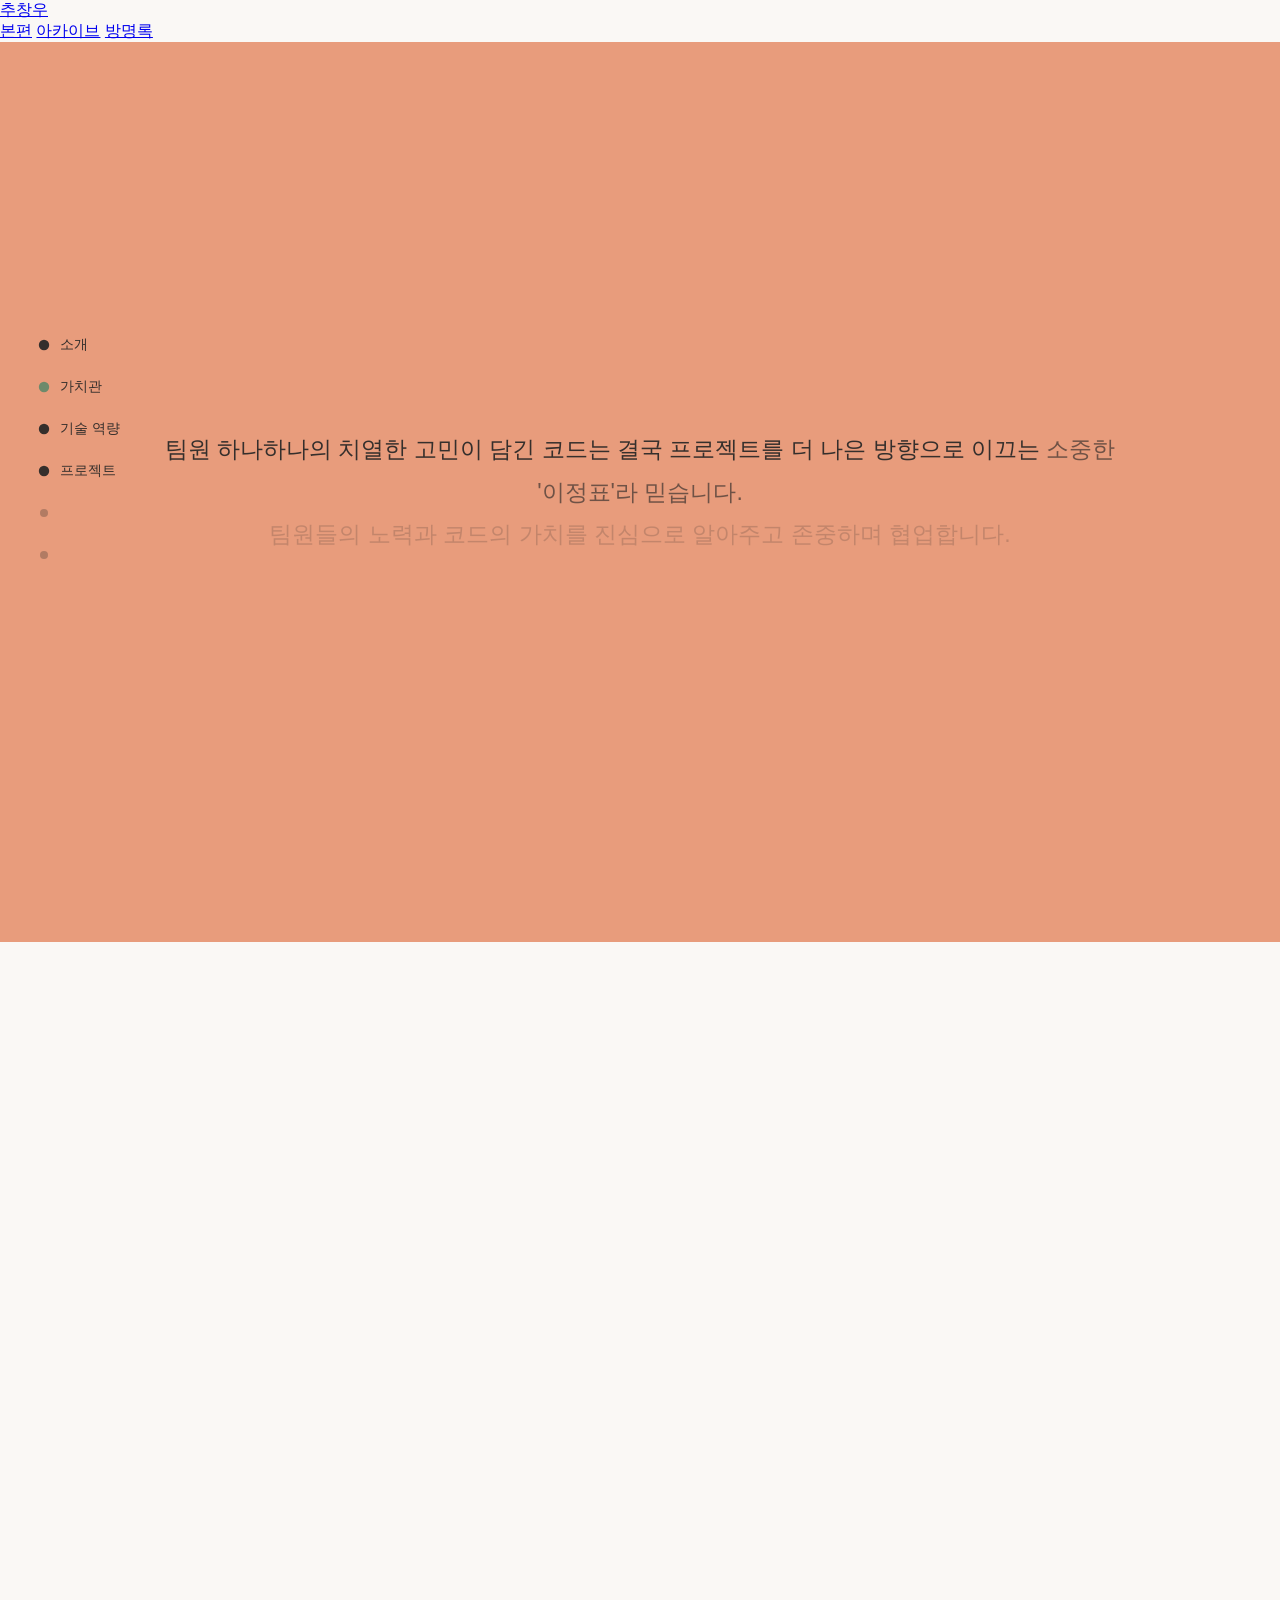
==== index.html @ 4f1b5ddc "feat: add projects archive page linked from film gallery 본편의 횡스크롤 갤러리는 영화적 흐름을 유지한 채, 각 프로젝트의 상세 내용은" ====
<!DOCTYPE html>
<html lang="ko">
<head>
    <meta charset="UTF-8">
    <meta name="viewport" content="width=device-width, initial-scale=1.0">
    <title>싸피 16기 추창우 | 자기소개서</title>
    
    <!-- Fonts -->
    <link rel="preconnect" href="https://fonts.googleapis.com">
    <link rel="preconnect" href="https://fonts.gstatic.com" crossorigin>
    <link href="https://fonts.googleapis.com/css2?family=Gowun+Batang:wght@400;700&display=swap" rel="stylesheet">
    <link href="https://hangeul.pstatic.net/hangeul_static/css/nanum-square-round.css" rel="stylesheet">

    <!-- Tailwind CSS (CDN) + 브랜드 디자인 토큰 -->
    <script src="https://cdn.tailwindcss.com"></script>
    <script>
        tailwind.config = {
            theme: {
                extend: {
                    colors: {
                        cream: '#FAF8F5',
                        apricot: '#E89C7C',
                        'apricot-light': '#F7DCD0',
                        charcoal: '#352F2C',
                        olive: '#6E8A6B'
                    },
                    fontFamily: {
                        batang: ['"Gowun Batang"', 'serif'],
                        round: ['NanumSquareRound', '"Noto Sans KR"', 'sans-serif']
                    }
                }
            }
        };
    </script>

    <!-- Stylesheet -->
    <link rel="stylesheet" href="css/style.css">
</head>
<body>

    <!-- ================= Global Navigation (MPA 공통 컴포넌트) ================= -->
    <header id="global-nav" class="theme-light fixed top-0 left-0 z-[1100] flex w-full items-center justify-between px-6 py-5 pointer-events-none transition-colors duration-300 md:px-10">
        <a href="index.html" class="pointer-events-auto font-batang text-lg font-bold tracking-wider">추창우</a>
        <nav class="pointer-events-auto flex items-center gap-5 font-round text-sm md:gap-8">
            <a href="index.html" aria-current="page" class="opacity-60 transition-opacity hover:opacity-100 aria-[current=page]:font-bold aria-[current=page]:opacity-100 aria-[current=page]:underline aria-[current=page]:underline-offset-8">본편</a>
            <a href="projects.html" class="opacity-60 transition-opacity hover:opacity-100 aria-[current=page]:font-bold aria-[current=page]:opacity-100 aria-[current=page]:underline aria-[current=page]:underline-offset-8">아카이브</a>
            <a href="guestbook.html" class="opacity-60 transition-opacity hover:opacity-100 aria-[current=page]:font-bold aria-[current=page]:opacity-100 aria-[current=page]:underline aria-[current=page]:underline-offset-8">방명록</a>
        </nav>
    </header>

    <!-- ================= Sidebar Navigation ================= -->
    <nav id="nav-bar" class="theme-light">
        <a href="#" class="nav-item active" data-p="0.00">
            <span class="nav-dot"></span>
            <span class="nav-label">소개</span>
        </a>
        <a href="#" class="nav-item" data-p="0.22">
            <span class="nav-dot"></span>
            <span class="nav-label">가치관</span>
        </a>
        <a href="#" class="nav-item" data-p="0.60">
            <span class="nav-dot"></span>
            <span class="nav-label">기술 역량</span>
        </a>
        <a href="#" class="nav-item" data-p="0.70">
            <span class="nav-dot"></span>
            <span class="nav-label">프로젝트</span>
        </a>
        <a href="#" class="nav-item" data-p="0.88">
            <span class="nav-dot"></span>
            <span class="nav-label">협업 스타일</span>
        </a>
        <a href="#" class="nav-item" data-p="0.96">
            <span class="nav-dot"></span>
            <span class="nav-label">연락처</span>
        </a>
    </nav>

    <!-- Sticky Main Container -->
    <div id="sticky-container">
        <!-- 배경 컬러 레이어 -->
        <div id="bg-cream" class="bg-layer"></div>
        <div id="bg-apricot" class="bg-layer"></div>
        <div id="bg-charcoal" class="bg-layer"></div>
        <div id="bg-cream-2" class="bg-layer"></div>
        <div id="bg-apricot-light" class="bg-layer"></div>
        <div id="bg-charcoal-2" class="bg-layer"></div>

        <!-- ================= Scene 1: Intro ================= -->
        <section id="scene-1">
            <!-- Static Initial Background Photo (Aesthetic Workspace) -->
            <div class="s1-background-photo">
                <img src="https://picsum.photos/id/180/1920/1080" alt="Intro Background Photo 1">
            </div>

            <!-- 4 Full-Screen Image Slides (Fame-Estate Style) -->
            <div class="s1-slides-container">
                <div class="s1-slide" id="s1-slide-1">
                    <img src="https://about-changwoo.me/Sampoom_thumb.webp" alt="자동차 제조 ERP 삼품관리">
                </div>
                <div class="s1-slide" id="s1-slide-2">
                    <img src="https://about-changwoo.me/FlipFlick_thumb.webp" alt="영화 리뷰 및 토론 플랫폼 FlipFlick">
                </div>
                <div class="s1-slide" id="s1-slide-3">
                    <img src="https://about-changwoo.me/Progmong_thumb.webp" alt="개발자 RPG 커뮤니티 프로그몽">
                </div>
                <div class="s1-slide" id="s1-slide-4">
                    <img src="https://about-changwoo.me/Campick_thumb.webp" alt="캠핑카 중고 거래 플랫폼 Campick">
                </div>
            </div>

            <!-- Intro Curtain Container (Expands from center, then splits internally) -->
            <div id="curtain-container">
                <div id="intro-curtain-left" class="curtain-door">
                    <div class="curtain-text-wrapper left-align">
                        <h2 class="curtain-title">"세상에 틀린 코드는 없다"<br>— 코드의 가치를 알아보는 협업가</h2>
                    </div>
                </div>
                <div id="intro-curtain-right" class="curtain-door">
                    <div class="curtain-text-wrapper right-align">
                        <h2 class="curtain-title">"세상에 틀린 코드는 없다"<br>— 코드의 가치를 알아보는 협업가</h2>
                    </div>
                </div>
            </div>

            <div class="scene-content" style="z-index: 90;">
                <div id="s1-text-wrapper">
                    <h1 id="s1-text-main">당신의 생각에 공감을 더해,</h1>
                    <p id="s1-text-sub">함께 더 나은 코드를 그리는 친화형 개발자.</p>
                </div>
            </div>
        </section>

        <!-- ================= Scene 2.1: Identity Loop 1 (협업) ================= -->
        <section id="scene-2-1">

            <div id="s2-1-content">
                <p id="s2-1-desc">
                    <span class="reveal-span">팀원 하나하나의 치열한 고민이 담긴 코드는</span>
                    <span class="reveal-span">결국 프로젝트를 더 나은 방향으로 이끄는</span>
                    <span class="reveal-span">소중한 '이정표'라 믿습니다.</span><br>
                    <span class="reveal-span">팀원들의 노력과 코드의 가치를</span>
                    <span class="reveal-span">진심으로 알아주고 존중하며 협업합니다.</span>
                </p>
            </div>
        </section>

        <!-- ================= Scene 2.2: Identity Loop 2 (유연성) ================= -->
        <section id="scene-2-2">
            <div id="s2-2-img-wrapper">
                <img src="https://picsum.photos/id/390/1920/1080" id="s2-2-img" alt="Flexibility">
                <div id="s2-2-overlay"></div>
            </div>
            <div id="s2-2-content">
                <h2 id="s2-2-title">"프로젝트에 스며드는 카멜레온"<br>— 상황 맞춤형 유연한 기술력</h2>
                <p id="s2-2-desc">팀의 분위기와 프로젝트 스타일에 맞추어 유연하게 대응합니다. 빠른 MVP 개발이 필요할 때는 신속하게, 기술적 깊이가 필요할 때는 끝장 스터디와 공식 문서 기반의 리뷰를 주도합니다. 비효율적인 귀찮은 반복 작업은 워크플로우를 구축해 똑똑하게 자동화합니다.</p>
            </div>
        </section>

        <!-- ================= Scene 2.3: Identity Loop 3 (소통) ================= -->
        <section id="scene-2-3">
            <div id="s2-3-layout">
                <div id="s2-3-left">
                    <img src="https://picsum.photos/id/660/1000/1500" id="s2-3-img" alt="Communication">
                </div>
                <div id="s2-3-right">
                    <h2 id="s2-3-title">"경청에서 대안을 찾는 네비게이터"<br>— 공감 중심의 소통가</h2>
                    <p id="s2-3-desc">개발을 '견고한 하나의 건물을 올리는 여정'으로 바라봅니다. 그 힘든 여정 속에서 발생하는 마찰과 어려움을 단순한 소음이 아닌 '가치를 높이기 위한 과정'으로 받아들입니다. 동료들의 목소리를 경청하고 공감하여, 모두가 만족할 수 있는 최선의 방향성을 제시합니다.</p>
                </div>
            </div>
        </section>

        <!-- ================= Scene 3: Skills ================= -->
        <section id="scene-3">
            <h2 id="s3-title">핵심 기술 및 역량</h2>
            <div class="pointer-events-auto flex max-w-[950px] flex-wrap justify-center gap-5" id="s3-tags">
                
                <!-- React / TypeScript -->
                <div class="skill-tag" style="--tech-color: #3178C6; --tech-color-rgb: 49, 120, 198;">
                    <svg class="tech-icon" role="img" viewBox="0 0 24 24" xmlns="http://www.w3.org/2000/svg"><title>React</title><path d="M14.23 12.004a2.236 2.236 0 0 1-2.235 2.236 2.236 2.236 0 0 1-2.236-2.236 2.236 2.236 0 0 1 2.235-2.236 2.236 2.236 0 0 1 2.236 2.236zm2.648-10.69c-1.346 0-3.107.96-4.888 2.622-1.78-1.653-3.542-2.602-4.887-2.602-.41 0-.783.093-1.106.278-1.375.793-1.683 3.264-.973 6.365C1.98 8.917 0 10.42 0 12.004c0 1.59 1.99 3.097 5.043 4.03-.704 3.113-.39 5.588.988 6.38.32.187.69.275 1.102.275 1.345 0 3.107-.96 4.888-2.624 1.78 1.654 3.542 2.603 4.887 2.603.41 0 .783-.09 1.106-.275 1.374-.792 1.683-3.263.973-6.365C22.02 15.096 24 13.59 24 12.004c0-1.59-1.99-3.097-5.043-4.032.704-3.11.39-5.587-.988-6.38-.318-.184-.688-.277-1.092-.278zm-.005 1.09v.006c.225 0 .406.044.558.127.666.382.955 1.835.73 3.704-.054.46-.142.945-.25 1.44-.96-.236-2.006-.417-3.107-.534-.66-.905-1.345-1.727-2.035-2.447 1.592-1.48 3.087-2.292 4.105-2.295zm-9.77.02c1.012 0 2.514.808 4.11 2.28-.686.72-1.37 1.537-2.02 2.442-1.107.117-2.154.298-3.113.538-.112-.49-.195-.964-.254-1.42-.23-1.868.054-3.32.714-3.707.19-.09.4-.127.563-.132zm4.882 3.05c.455.468.91.992 1.36 1.564-.44-.02-.89-.034-1.345-.034-.46 0-.915.01-1.36.034.44-.572.895-1.096 1.345-1.565zM12 8.1c.74 0 1.477.034 2.202.093.406.582.802 1.203 1.183 1.86.372.64.71 1.29 1.018 1.946-.308.655-.646 1.31-1.013 1.95-.38.66-.773 1.288-1.18 1.87-.728.063-1.466.098-2.21.098-.74 0-1.477-.035-2.202-.093-.406-.582-.802-1.204-1.183-1.86-.372-.64-.71-1.29-1.018-1.946.303-.657.646-1.313 1.013-1.954.38-.66.773-1.286 1.18-1.868.728-.064 1.466-.098 2.21-.098zm-3.635.254c-.24.377-.48.763-.704 1.16-.225.39-.435.782-.635 1.174-.265-.656-.49-1.31-.676-1.947.64-.15 1.315-.283 2.015-.386zm7.26 0c.695.103 1.365.23 2.006.387-.18.632-.405 1.282-.66 1.933-.2-.39-.41-.783-.64-1.174-.225-.392-.465-.774-.705-1.146zm3.063.675c.484.15.944.317 1.375.498 1.732.74 2.852 1.708 2.852 2.476-.005.768-1.125 1.74-2.857 2.475-.42.18-.88.342-1.355.493-.28-.958-.646-1.956-1.1-2.98.45-1.017.81-2.01 1.085-2.964zm-13.395.004c.278.96.645 1.957 1.1 2.98-.45 1.017-.812 2.01-1.086 2.964-.484-.15-.944-.318-1.37-.5-1.732-.737-2.852-1.706-2.852-2.474 0-.768 1.12-1.742 2.852-2.476.42-.18.88-.342 1.356-.494zm11.678 4.28c.265.657.49 1.312.676 1.948-.64.157-1.316.29-2.016.39.24-.375.48-.762.705-1.158.225-.39.435-.788.636-1.18zm-9.945.02c.2.392.41.783.64 1.175.23.39.465.772.705 1.143-.695-.102-1.365-.23-2.006-.386.18-.63.406-1.282.66-1.933zM17.92 16.32c.112.493.2.968.254 1.423.23 1.868-.054 3.32-.714 3.708-.147.09-.338.128-.563.128-1.012 0-2.514-.807-4.11-2.28.686-.72 1.37-1.536 2.02-2.44 1.107-.118 2.154-.3 3.113-.54zm-11.83.01c.96.234 2.006.415 3.107.532.66.905 1.345 1.727 2.035 2.446-1.595 1.483-3.092 2.295-4.11 2.295-.22-.005-.406-.05-.553-.132-.666-.38-.955-1.834-.73-3.703.054-.46.142-.944.25-1.438zm4.56.64c.44.02.89.034 1.345.034.46 0 .915-.01 1.36-.034-.44.572-.895 1.095-1.345 1.565-.455-.47-.91-.993-1.36-1.565z"/></svg>
                    <span>React / TypeScript</span>
                </div>

                <!-- Java / Spring Boot -->
                <div class="skill-tag" style="--tech-color: #6DB33F; --tech-color-rgb: 109, 179, 63;">
                    <svg class="tech-icon" role="img" viewBox="0 0 24 24" xmlns="http://www.w3.org/2000/svg"><title>Spring Boot</title><path d="m23.693 10.7058-4.73-8.1844c-.4094-.7106-1.4166-1.2942-2.2402-1.2942H7.2725c-.819 0-1.8308.5836-2.2402 1.2942L.307 10.7058c-.4095.7106-.4095 1.873 0 2.5837l4.7252 8.189c.4094.7107 1.4166 1.2943 2.2402 1.2943h9.455c.819 0 1.826-.5836 2.2402-1.2942l4.7252-8.189c.4095-.7107.4095-1.8732 0-2.5838zM10.9763 5.7547c0-.5365.4377-.9742.9742-.9742s.9742.4377.9742.9742v5.8217c0 .5366-.4377.9742-.9742.9742s-.9742-.4376-.9742-.9742zm.9742 12.4294c-3.6427 0-6.6077-2.965-6.6077-6.6077.0047-2.0896.993-4.0521 2.6685-5.304a.8657.8657 0 0 1 1.2142.1788.8657.8657 0 0 1-.1788 1.2143c-2.1602 1.6048-2.612 4.6592-1.0072 6.8194 1.6049 2.1603 4.6593 2.612 6.8195 1.0072 1.2378-.9177 1.9673-2.372 1.9673-3.9157a4.8972 4.8972 0 0 0-1.9861-3.925c-.386-.2824-.466-.8284-.1836-1.2143.2824-.386.8283-.466 1.2143-.1835 1.6895 1.2471 2.6826 3.2238 2.6873 5.3228 0 3.6474-2.965 6.6077-6.6077 6.6077z"/></svg>
                    <span>Java / Spring Boot</span>
                </div>

                <!-- Flutter / Dart -->
                <div class="skill-tag" style="--tech-color: #02569B; --tech-color-rgb: 2, 86, 155;">
                    <svg class="tech-icon" role="img" viewBox="0 0 24 24" xmlns="http://www.w3.org/2000/svg"><title>Flutter</title><path d="M14.314 0L2.3 12 6 15.7 21.684.013h-7.357zm.014 11.072L7.857 17.53l6.47 6.47H21.7l-6.46-6.468 6.46-6.46h-7.37z"/></svg>
                    <span>Flutter / Dart</span>
                </div>

                <!-- FSD (Feature Sliced Design) -->
                <div class="skill-tag" style="--tech-color: #6366F1; --tech-color-rgb: 99, 102, 241;">
                    <svg class="tech-icon" viewBox="0 0 24 24" fill="currentColor"><path d="M12 2L2 7l10 5 10-5-10-5z"/><path d="M2 17l10 5 10-5v-3.5L12 18.5 2 13.5v3.5z"/><path d="M2 12l10 5 10-5V8.5L12 13.5 2 8.5v3.5z"/></svg>
                    <span>FSD (Feature Sliced Design)</span>
                </div>

                <!-- Redis / Spring Security -->
                <div class="skill-tag" style="--tech-color: #D82C20; --tech-color-rgb: 216, 44, 32;">
                    <svg class="tech-icon" role="img" viewBox="0 0 24 24" xmlns="http://www.w3.org/2000/svg"><title>Redis</title><path d="M22.71 13.145c-1.66 2.092-3.452 4.483-7.038 4.483-3.203 0-4.397-2.825-4.48-5.12.701 1.484 2.073 2.685 4.214 2.63 4.117-.133 6.94-3.852 6.94-7.239 0-4.05-3.022-6.972-8.268-6.972-3.752 0-8.4 1.428-11.455 3.685C2.59 6.937 3.885 9.958 4.35 9.626c2.648-1.904 4.748-3.13 6.784-3.744C8.12 9.244.886 17.05 0 18.425c.1 1.261 1.66 4.648 2.424 4.648.232 0 .431-.133.664-.365a100.49 100.49 0 0 0 5.54-6.765c.222 3.104 1.748 6.898 6.014 6.898 3.819 0 7.604-2.756 9.33-8.965.2-.764-.73-1.361-1.261-.73zm-4.349-5.013c0 1.959-1.926 2.922-3.685 2.922-.941 0-1.664-.247-2.235-.568 1.051-1.592 2.092-3.225 3.21-4.973 1.972.334 2.71 1.43 2.71 2.619z"/></svg>
                    <span>Redis / Spring Security</span>
                </div>

                <!-- 웹 보안 & XSS 방어 (DOMPurify) -->
                <div class="skill-tag" style="--tech-color: #F57C00; --tech-color-rgb: 245, 124, 0;">
                    <svg class="tech-icon" role="img" viewBox="0 0 24 24" xmlns="http://www.w3.org/2000/svg"><title>AdGuard</title><path d="M12 0C8.249 0 3.725.861 0 2.755 0 6.845-.051 17.037 12 24 24.051 17.037 24 6.845 24 2.755 20.275.861 15.751 0 12 0zm-.106 15.429L6.857 9.612c.331-.239 1.75-1.143 2.794.042l2.187 2.588c.009-.001 5.801-5.948 5.815-5.938.246-.22.694-.503 1.204-.101l-6.963 9.226z" fill="currentColor"/></svg>
                    <span>웹 보안 & XSS 방어 (DOMPurify)</span>
                </div>

                <!-- CI/CD (GitHub Actions) -->
                <div class="skill-tag" style="--tech-color: #2088FF; --tech-color-rgb: 32, 136, 255;">
                    <svg class="tech-icon" role="img" viewBox="0 0 24 24" xmlns="http://www.w3.org/2000/svg"><title>GitHub Actions</title><path d="M10.984 13.836a.5.5 0 0 1-.353-.146l-.745-.743a.5.5 0 1 1 .706-.708l.392.391 1.181-1.18a.5.5 0 0 1 .708.707l-1.535 1.533a.504.504 0 0 1-.354.146zm9.353-.147l1.534-1.532a.5.5 0 0 0-.707-.707l-1.181 1.18-.392-.391a.5.5 0 1 0-.706.708l.746.743a.497.497 0 0 0 .706-.001zM4.527 7.452l2.557-1.585A1 1 0 0 0 7.09 4.17L4.533 2.56A1 1 0 0 0 3 3.406v3.196a1.001 1.001 0 0 0 1.527.85zm2.03-2.436L4 6.602V3.406l2.557 1.61zM24 12.5c0 1.93-1.57 3.5-3.5 3.5a3.503 3.503 0 0 1-3.46-3h-2.08a3.503 3.503 0 0 1-3.46 3 3.502 3.502 0 0 1-3.46-3h-.558c-.972 0-1.85-.399-2.482-1.042V17c0 1.654 1.346 3 3 3h.04c.244-1.693 1.7-3 3.46-3 1.93 0 3.5 1.57 3.5 3.5S13.43 24 11.5 24a3.502 3.502 0 0 1-3.46-3H8c-2.206 0-4-1.794-4-4V9.899A5.008 5.008 0 0 1 0 5c0-2.757 2.243-5 5-5s5 2.243 5 5a5.005 5.005 0 0 1-4.952 4.998A2.482 2.482 0 0 0 7.482 12h.558c.244-1.693 1.7-3 3.46-3a3.502 3.502 0 0 1 3.46 3h2.08a3.503 3.503 0 0 1 3.46-3c1.93 0 3.5 1.57 3.5 3.5zm-15 8c0 1.378 1.122 2.5 2.5 2.5s2.5-1.122 2.5-2.5-1.122-2.5-2.5-2.5S9 19.122 9 20.5zM5 9c2.206 0 4-1.794 4-4S7.206 1 5 1 1 2.794 1 5s1.794 4 4 4zm9 3.5c0-1.378-1.122-2.5-2.5-2.5S9 11.122 9 12.5s1.122 2.5 2.5 2.5 2.5-1.122 2.5-2.5zm9 0c0-1.378-1.122-2.5-2.5-2.5S18 11.122 18 12.5s1.122 2.5 2.5 2.5 2.5-1.122 2.5-2.5zm-13 8a.5.5 0 1 0 1 0 .5.5 0 0 0-1 0zm2 0a.5.5 0 1 0 1 0 .5.5 0 0 0-1 0zm12 0c0 1.93-1.57 3.5-3.5 3.5a3.503 3.503 0 0 1-3.46-3.002c-.007.001-.013.005-.021.005l-.506.017h-.017a.5.5 0 0 1-.016-.999l.506-.017c.018-.002.035.006.052.007A3.503 3.503 0 0 1 20.5 17c1.93 0 3.5 1.57 3.5 3.5zm-1 0c0-1.378-1.122-2.5-2.5-2.5S18 19.122 18 20.5s1.122 2.5 2.5 2.5 2.5-1.122 2.5-2.5z"/></svg>
                    <span>CI/CD (GitHub Actions)</span>
                </div>

                <!-- Git / GitHub -->
                <div class="skill-tag" style="--tech-color: #F05032; --tech-color-rgb: 240, 80, 50;">
                    <svg class="tech-icon" role="img" viewBox="0 0 24 24" xmlns="http://www.w3.org/2000/svg"><title>Git</title><path d="M13.09 23.549a1.54 1.54 0 0 1-2.18 0L.451 13.089a1.54 1.54 0 0 1 0-2.179l7.191-7.19 2.733 2.733a1.85 1.85 0 0 0 .964 2.326v6.66a1.849 1.849 0 1 0 1.54 0V8.957l2.508 2.508a1.85 1.85 0 1 0 1.09-1.09l-2.634-2.634a1.85 1.85 0 0 0-2.378-2.377L8.73 2.63 10.91.451a1.54 1.54 0 0 1 2.179 0l10.459 10.46a1.54 1.54 0 0 1 0 2.179z"/></svg>
                    <span>Git / GitHub</span>
                </div>

            </div>
        </section>

        <!-- ================= Scene 4: Projects (횡스크롤) ================= -->
        <section id="scene-4">
            <div class="h-scroll-wrapper" id="s4-wrapper">
                <div class="flex h-[60vh] gap-[8vw] px-[15vw] md:h-[70vh] md:gap-[5vw]" id="s4-track">
                    <div class="pointer-events-auto flex h-full w-[85vw] shrink-0 flex-col overflow-hidden rounded-3xl bg-cream shadow-[0_20px_50px_rgba(44,44,44,0.08)] transition-transform duration-[400ms] ease-[cubic-bezier(0.16,1,0.3,1)] will-change-transform hover:-translate-y-3 md:w-[400px]">
                        <img src="https://about-changwoo.me/Sampoom_thumb.webp" class="h-[45%] w-full object-cover" alt="Sampoom Management">
                        <div class="flex flex-1 flex-col p-[30px]">
                            <span class="mb-2.5 text-[0.85rem] font-bold tracking-[0.5px] text-olive">React, TypeScript, FSD Architecture</span>
                            <h3 class="mb-[15px] font-batang text-2xl">자동차 제조 ERP '삼품관리'</h3>
                            <p class="mb-auto break-keep text-base leading-[1.6] text-[rgba(44,44,44,0.8)]">재고, 생산, 인사 등 7개 핵심 모듈로 구성된 전사적 자원 관리 시스템입니다. FSD 아키텍처 도입 및 OpenAPI Code Generator로 타입 안정성을 설계했습니다.</p>
                            <div class="mt-5 flex gap-3"><a href="https://github.com/CHOOSLA/Sampoom-Management-Frontend" target="_blank" class="flex-1 rounded-full bg-charcoal px-6 py-3 text-center text-[0.9rem] text-cream no-underline transition-colors duration-300 hover:bg-olive">View GitHub</a><a href="projects.html#sampoom" class="flex-1 rounded-full border border-charcoal/40 px-6 py-3 text-center text-[0.9rem] text-charcoal no-underline transition-colors duration-300 hover:bg-charcoal hover:text-cream">자세히 보기</a></div>
                        </div>
                    </div>
                    <div class="pointer-events-auto flex h-full w-[85vw] shrink-0 flex-col overflow-hidden rounded-3xl bg-cream shadow-[0_20px_50px_rgba(44,44,44,0.08)] transition-transform duration-[400ms] ease-[cubic-bezier(0.16,1,0.3,1)] will-change-transform hover:-translate-y-3 md:w-[400px]">
                        <img src="https://about-changwoo.me/FlipFlick_thumb.webp" class="h-[45%] w-full object-cover" alt="FlipFlick">
                        <div class="flex flex-1 flex-col p-[30px]">
                            <span class="mb-2.5 text-[0.85rem] font-bold tracking-[0.5px] text-olive">React, TypeScript, Axios, Tailwind</span>
                            <h3 class="mb-[15px] font-batang text-2xl">영화 리뷰 & 토론 플랫폼 'FlipFlick'</h3>
                            <p class="mb-auto break-keep text-base leading-[1.6] text-[rgba(44,44,44,0.8)]">영화 정보 공유 및 토론을 위한 커뮤니티 플랫폼입니다. 공통 디자인 시스템 구축, Axios 통신 모듈 설계 및 모듈형 홈 UI 개발을 주도했습니다.</p>
                            <div class="mt-5 flex gap-3"><a href="https://github.com/CHOOSLA/FlipFlick_FE" target="_blank" class="flex-1 rounded-full bg-charcoal px-6 py-3 text-center text-[0.9rem] text-cream no-underline transition-colors duration-300 hover:bg-olive">View GitHub</a><a href="projects.html#flipflick" class="flex-1 rounded-full border border-charcoal/40 px-6 py-3 text-center text-[0.9rem] text-charcoal no-underline transition-colors duration-300 hover:bg-charcoal hover:text-cream">자세히 보기</a></div>
                        </div>
                    </div>
                    <div class="pointer-events-auto flex h-full w-[85vw] shrink-0 flex-col overflow-hidden rounded-3xl bg-cream shadow-[0_20px_50px_rgba(44,44,44,0.08)] transition-transform duration-[400ms] ease-[cubic-bezier(0.16,1,0.3,1)] will-change-transform hover:-translate-y-3 md:w-[400px]">
                        <img src="https://about-changwoo.me/Campick_thumb.webp" class="h-[45%] w-full object-cover" alt="Campick">
                        <div class="flex flex-1 flex-col p-[30px]">
                            <span class="mb-2.5 text-[0.85rem] font-bold tracking-[0.5px] text-olive">Java, Spring Boot, Redis, MySQL</span>
                            <h3 class="mb-[15px] font-batang text-2xl">캠핑카 중고 거래 플랫폼 'Campick'</h3>
                            <p class="mb-auto break-keep text-base leading-[1.6] text-[rgba(44,44,44,0.8)]">캠핑카와 관련 장비를 안전하게 거래하는 마켓플레이스입니다. 백엔드 개발자로서 차량 옵션/파츠 데이터 처리 최적화 및 Redis 기반 인증을 구축했습니다.</p>
                            <div class="mt-5 flex gap-3"><a href="https://github.com/CHOOSLA/Campick-BE" target="_blank" class="flex-1 rounded-full bg-charcoal px-6 py-3 text-center text-[0.9rem] text-cream no-underline transition-colors duration-300 hover:bg-olive">View GitHub</a><a href="projects.html#campick" class="flex-1 rounded-full border border-charcoal/40 px-6 py-3 text-center text-[0.9rem] text-charcoal no-underline transition-colors duration-300 hover:bg-charcoal hover:text-cream">자세히 보기</a></div>
                        </div>
                    </div>
                    <div class="pointer-events-auto flex h-full w-[85vw] shrink-0 flex-col overflow-hidden rounded-3xl bg-cream shadow-[0_20px_50px_rgba(44,44,44,0.08)] transition-transform duration-[400ms] ease-[cubic-bezier(0.16,1,0.3,1)] will-change-transform hover:-translate-y-3 md:w-[400px]">
                        <img src="https://about-changwoo.me/Progmong_thumb.webp" class="h-[45%] w-full object-cover" alt="Progmong">
                        <div class="flex flex-1 flex-col p-[30px]">
                            <span class="mb-2.5 text-[0.85rem] font-bold tracking-[0.5px] text-olive">React, TypeScript, Styled Components</span>
                            <h3 class="mb-[15px] font-batang text-2xl">개발자 RPG 커뮤니티 '프로그몽'</h3>
                            <p class="mb-auto break-keep text-base leading-[1.6] text-[rgba(44,44,44,0.8)]">개발자의 학습과 성장을 RPG 게임으로 게이미피케이션한 커뮤니티입니다. 반응형 듀얼 레이아웃 설계 및 XSS 방어 콘텐츠 렌더링 파이프라인을 구축했습니다.</p>
                            <div class="mt-5 flex gap-3"><a href="https://github.com/CHOOSLA/Progmong-FE" target="_blank" class="flex-1 rounded-full bg-charcoal px-6 py-3 text-center text-[0.9rem] text-cream no-underline transition-colors duration-300 hover:bg-olive">View GitHub</a><a href="projects.html#progmong" class="flex-1 rounded-full border border-charcoal/40 px-6 py-3 text-center text-[0.9rem] text-charcoal no-underline transition-colors duration-300 hover:bg-charcoal hover:text-cream">자세히 보기</a></div>
                        </div>
                    </div>
                    <div class="pointer-events-auto flex h-full w-[85vw] shrink-0 flex-col overflow-hidden rounded-3xl bg-cream shadow-[0_20px_50px_rgba(44,44,44,0.08)] transition-transform duration-[400ms] ease-[cubic-bezier(0.16,1,0.3,1)] will-change-transform hover:-translate-y-3 md:w-[400px]">
                        <img src="https://user-images.githubusercontent.com/87767242/161129056-8fc8493f-88a9-4110-871b-d46e7c78dff2.gif" class="h-[45%] w-full object-cover" alt="Green Plogging">
                        <div class="flex flex-1 flex-col p-[30px]">
                            <span class="mb-2.5 text-[0.85rem] font-bold tracking-[0.5px] text-olive">Flutter, Dart, Google Maps, Firebase</span>
                            <h3 class="mb-[15px] font-batang text-2xl">친환경 SNS 조깅 플랫폼 '그린플로깅'</h3>
                            <p class="mb-auto break-keep text-base leading-[1.6] text-[rgba(44,44,44,0.8)]">GDSC 솔루션 챌린지 참가작으로, 조깅하며 쓰레기를 줍는 플로깅 활동의 SNS 플랫폼입니다. 실시간 위치 추적 및 경로 시각화를 개발했습니다.</p>
                            <div class="mt-5 flex gap-3"><a href="https://github.com/CHOOSLA/GDSC-Solution-Challenge-Green-Plogging-" target="_blank" class="flex-1 rounded-full bg-charcoal px-6 py-3 text-center text-[0.9rem] text-cream no-underline transition-colors duration-300 hover:bg-olive">View GitHub</a><a href="projects.html#greenplogging" class="flex-1 rounded-full border border-charcoal/40 px-6 py-3 text-center text-[0.9rem] text-charcoal no-underline transition-colors duration-300 hover:bg-charcoal hover:text-cream">자세히 보기</a></div>
                        </div>
                    </div>
                </div>
            </div>
        </section>

        <!-- ================= Scene 5: Co-creation (독백 타임라인) ================= -->
        <section id="scene-5">
            <!-- 88~90% -->
            <div id="s5-q-wrapper" class="s5-step">
                <h2 class="s5-question">어떤 스타일의 개발 동료가 필요하신가요?</h2>
            </div>
            
            <!-- 90.5~93% -->
            <div id="s5-a1-wrapper" class="s5-step">
                <h3 class="s5-title" id="s5-a1-title">의견 충돌이 생겼을 때,</h3>
                <p class="s5-desc" id="s5-a1-desc">건강한 의견 충돌은 더 단단한 아키텍처를 만듭니다.<br>감정을 배제하고 논리와 데이터를 기반으로 최선의 방향을 토론할 준비가 되어 있습니다.</p>
            </div>
            
            <!-- 92.5~95% -->
            <div id="s5-a2-wrapper" class="s5-step">
                <h3 class="s5-title" id="s5-a2-title">빠른 MVP 빌드가 필요할 때,</h3>
                <p class="s5-desc" id="s5-a2-desc">시장 검증이 먼저인 상황에서는 클린 코드의 강박을 내려놓고,<br>핵심 기능 위주로 빠르게 프로토타입을 빌드업하여 비즈니스 속도를 맞춥니다.</p>
            </div>
            
            <!-- 94.5~97% -->
            <div id="s5-a3-wrapper" class="s5-step">
                <h3 class="s5-title" id="s5-a3-title">기술적 깊이가 필요한 순간,</h3>
                <p class="s5-desc" id="s5-a3-desc">새로운 스택이나 깊이 있는 원리 파악이 필요할 때,<br>먼저 학습하고 문서화하여 팀원들에게 지식을 전파하는 사내 스터디 리더가 되겠습니다.</p>
            </div>
        </section>

        <!-- ================= Scene 6: Outro & Contact ================= -->
        <section id="scene-6">
            <h2 id="s6-main">끝까지 살펴봐 주셔서 감사합니다.</h2>
            <p id="s6-sub">커피 한잔하며 더 이야기 나눠요</p>
            <div class="mb-20 flex flex-wrap justify-center gap-5" id="s6-links">
                <a href="https://github.com/CHOOSLA" target="_blank" class="s6-link pointer-events-auto rounded-full border border-cream/30 px-7 py-3 text-[1.05rem] text-cream no-underline opacity-0 transition-all duration-[400ms] hover:bg-cream hover:text-charcoal">GitHub</a>
                <a href="https://choosla.tistory.com" target="_blank" class="s6-link pointer-events-auto rounded-full border border-cream/30 px-7 py-3 text-[1.05rem] text-cream no-underline opacity-0 transition-all duration-[400ms] hover:bg-cream hover:text-charcoal">Tistory</a>
            </div>
            <footer id="footer" class="absolute bottom-10 w-full text-center text-[0.9rem] text-cream/60 opacity-0">
                <p>© 2026 Crafted with pure Vanilla Code. SSAFY 16th Portfolio.</p>
            </footer>
        </section>

    </div>

    <!-- Script Entry -->
    <script src="js/main.js" defer></script>
</body>
</html>
---- css/style.css ----
/* ==========================================================================
   Global & Base Styles
   ========================================================================== */
:root {
    --color-cream: #FAF8F5;
    --color-apricot: #E89C7C;
    --color-apricot-light: #F7DCD0;
    --color-charcoal: #352F2C;      /* Warm Charcoal */
    --color-olive: #6E8A6B;         /* Soft Olive Green (Planning Point Color) */
    --font-title: 'Gowun Batang', serif;
    --font-body: 'NanumSquareRound', 'Noto Sans KR', sans-serif;
}

* {
    margin: 0;
    padding: 0;
    box-sizing: border-box;
}

body {
    height: 2000vh;
    font-family: var(--font-body);
    color: var(--color-charcoal);
    background-color: var(--color-cream);
    overflow-x: hidden;
}

/* ==========================================================================
   Sticky Container & Background Layers
   ========================================================================== */
#sticky-container {
    position: sticky;
    top: 0;
    left: 0;
    width: 100vw;
    height: 100vh;
    overflow: hidden;
}

.bg-layer {
    position: absolute;
    top: 0;
    left: 0;
    width: 100%;
    height: 100%;
    z-index: 0;
    opacity: 0;
    will-change: opacity;
}

#bg-cream { background-color: var(--color-cream); opacity: 1; z-index: 1;}
#bg-apricot { background-color: var(--color-apricot); z-index: 2;}
#bg-charcoal { background-color: var(--color-charcoal); z-index: 3;}
#bg-cream-2 { background-color: var(--color-cream); z-index: 4;}
#bg-apricot-light { background-color: var(--color-apricot-light); z-index: 5;}
#bg-charcoal-2 { background-color: var(--color-charcoal); z-index: 6;}

/* ==========================================================================
   Navbar (Side Dots Navigation)
   ========================================================================== */
#nav-bar {
    position: fixed;
    left: 40px;
    top: 50%;
    transform: translateY(-50%);
    z-index: 1000;
    display: flex;
    flex-direction: column;
    gap: 24px;
    pointer-events: auto;
    color: var(--color-charcoal); /* Default */
    transition: color 0.3s ease;
}
.nav-item {
    display: flex;
    align-items: center;
    gap: 12px;
    cursor: pointer;
    text-decoration: none;
    color: inherit;
    outline: none;
}
.nav-dot {
    width: 8px;
    height: 8px;
    border-radius: 50%;
    background: currentColor;
    opacity: 0.3;
    transition: all 0.3s cubic-bezier(0.16, 1, 0.3, 1);
}
.nav-label {
    font-size: 0.85rem;
    font-weight: 500;
    opacity: 0;
    transform: translateX(-10px);
    transition: all 0.3s cubic-bezier(0.16, 1, 0.3, 1);
    pointer-events: none;
    white-space: nowrap;
}
.nav-item:hover .nav-dot,
.nav-item.active .nav-dot {
    opacity: 1;
    transform: scale(1.3);
    color: var(--color-olive); /* Accent highlight */
}
.nav-item:hover .nav-label,
.nav-item.active .nav-label {
    opacity: 1;
    transform: translateX(0);
    color: inherit;
}
#nav-bar.theme-light {
    color: rgba(250, 248, 245, 0.85); /* Cream text */
}
#nav-bar.theme-dark {
    color: var(--color-charcoal); /* Charcoal text */
}

/* ==========================================================================
   Scene Layouts
   ========================================================================== */
section {
    position: absolute;
    top: 0;
    left: 0;
    width: 100%;
    height: 100%;
    display: flex;
    align-items: center;
    justify-content: center;
    pointer-events: none;
    will-change: opacity, transform;
}

.scene-content {
    position: relative;
    z-index: 10;
    width: 100%;
    height: 100%;
    display: flex;
    flex-direction: column;
    align-items: center;
    justify-content: center;
}

h1, h2, h3 { font-family: var(--font-title); }
h2, h3 { white-space: nowrap; } /* Prevent all section & component titles from wrapping on narrow screens */

/* ==========================================================================
   Scene 1: Intro (Curtain & 4 Full-screen Photo Expansions)
   ========================================================================== */
#scene-1 { 
    z-index: 20; 
}

/* Static Initial Background Photo */
.s1-background-photo {
    position: absolute;
    top: 0;
    left: 0;
    width: 100%;
    height: 100%;
    z-index: 5;
}
.s1-background-photo img {
    width: 100%;
    height: 100%;
    object-fit: cover;
    filter: brightness(0.8);
}

/* 4 Full-Screen Image Slides (Fame-Estate Style) */
.s1-slides-container {
    position: absolute;
    top: 0;
    left: 0;
    width: 100%;
    height: 100%;
    z-index: 10;
}
.s1-slide {
    position: absolute;
    top: 0;
    left: 0;
    width: 100%;
    height: 100%;
    overflow: hidden;
    will-change: transform, clip-path, opacity;
    opacity: 0;
    clip-path: polygon(50% 50%, 50% 50%, 50% 50%, 50% 50%); /* Start clipped to center point */
    background-color: var(--color-cream); /* Fill letterbox space with cream theme color */
}
.s1-slide img {
    width: 100%;
    height: 100%;
    object-fit: contain; /* Show the entire image/screenshot without cropping */
    transform: scale(0.35); /* Start scaled down */
    will-change: transform;
    filter: brightness(0.9); /* Slightly brighter for better text/ui readability */
}

/* Curtain Container (handles clip-path expansion) */
#curtain-container {
    position: absolute;
    top: 0;
    left: 0;
    width: 100vw;
    height: 100vh;
    z-index: 95; /* Sits above slides and below text */
    pointer-events: none;
    will-change: transform, clip-path, opacity;
    clip-path: polygon(50% 50%, 50% 50%, 50% 50%, 50% 50%); /* Start clipped */
}

/* Colored Curtain Overlay (Left & Right Stage Doors) */
.curtain-door {
    position: absolute;
    top: 0;
    width: 50vw;
    height: 100vh;
    background-color: var(--color-apricot);
    will-change: transform;
    pointer-events: none;
    transition: none; /* JS driven */
    overflow: hidden; /* Hide overflowing half of the text wrapper */
}
#intro-curtain-left {
    left: 0;
    transform-origin: left center;
}
#intro-curtain-right {
    right: 0;
    transform-origin: right center;
}

.curtain-text-wrapper {
    width: 100vw;
    height: 100vh;
    position: absolute;
    top: 0;
    display: flex;
    align-items: center;
    justify-content: center;
    pointer-events: none;
}
.curtain-text-wrapper.left-align {
    left: 0; /* Left curtain: aligns 100vw wrapper to left edge */
}
.curtain-text-wrapper.right-align {
    right: 0; /* Right curtain: aligns 100vw wrapper to right edge */
}
.curtain-title {
    font-family: var(--font-title);
    font-size: clamp(1.8rem, 3.5vw, 3.5rem); /* Slightly smaller clamp to fit two lines nicely */
    color: var(--color-charcoal);
    text-align: center;
    line-height: 1.45;
    opacity: 0;
    will-change: transform, opacity;
}

#s1-text-wrapper {
    text-align: center;
    color: var(--color-cream);
    text-shadow: 0 4px 30px rgba(44, 44, 44, 0.5);
    display: flex;
    flex-direction: column;
    gap: 1.5rem;
    will-change: transform, opacity;
    z-index: 90;
    opacity: 1; /* Start visible on load */
}
#s1-text-main {
    font-size: clamp(3rem, 7vw, 7rem);
    line-height: 1.25;
}
#s1-text-sub {
    font-size: clamp(1.2rem, 2.5vw, 2.5rem);
    font-weight: 300;
    font-family: var(--font-body);
    color: rgba(250, 248, 245, 0.95);
}

/* ==========================================================================
   Scene 2.1: Collaboration
   ========================================================================== */
#scene-2-1 { z-index: 20; }
.s2-1-img {
    position: absolute;
    object-fit: cover;
    border-radius: 12px;
    box-shadow: 0 20px 40px rgba(0,0,0,0.1);
    opacity: 0; /* Default invisible before scroll triggers */
    will-change: transform, opacity;
}
#s2-1-img1 { width: 30vw; height: 40vh; top: 15%; left: 10%; }
#s2-1-img2 { width: 25vw; height: 35vh; bottom: 15%; right: 10%; }
#s2-1-img3 { width: 20vw; height: 30vh; top: 30%; right: 25%; }

#s2-1-content {
    position: relative;
    z-index: 2;
    text-align: center;
    max-width: 1000px; /* Widen container for larger text layout */
    padding: 0 20px;
}
#s2-1-title {
    font-size: clamp(2rem, 4vw, 4rem);
    margin-bottom: 2rem;
    color: var(--color-cream);
    opacity: 0; /* Default invisible */
    will-change: transform, opacity;
}
#s2-1-desc {
    font-size: clamp(1.3rem, 1.8vw, 1.8rem); /* Increased font size for editorial readability */
    line-height: 1.85;
    color: var(--color-charcoal); /* High contrast dark charcoal on apricot background */
    opacity: 0; /* Default invisible */
    will-change: transform, opacity;
    word-break: keep-all;
}
.reveal-span {
    opacity: 0.2; /* Subtle dim state by default */
    will-change: opacity;
    transition: opacity 0.15s ease-out;
}

/* ==========================================================================
   Scene 2.2: Flexibility
   ========================================================================== */
#scene-2-2 { z-index: 20; }
#s2-2-img-wrapper {
    position: absolute;
    width: 100vw;
    height: 100vh;
    opacity: 0; /* Default invisible */
    will-change: transform, opacity;
    display: flex;
    align-items: center;
    justify-content: center;
}
#s2-2-img {
    width: 100%;
    height: 100%;
    object-fit: cover;
    border-radius: 20px;
}
#s2-2-overlay {
    position: absolute;
    top:0; left:0; width:100%; height:100%;
    background: rgba(53, 47, 44, 0);
    border-radius: 20px;
    will-change: background;
}
#s2-2-content {
    position: relative;
    z-index: 2;
    text-align: center;
    max-width: 800px;
    padding: 0 20px;
    color: var(--color-cream);
}
#s2-2-title { font-size: clamp(2rem, 4vw, 4rem); margin-bottom: 2rem; opacity: 0; will-change: transform, opacity; }
#s2-2-desc { font-size: clamp(1rem, 1.2vw, 1.2rem); line-height: 1.8; color: rgba(250, 248, 245, 0.8); opacity: 0; will-change: transform, opacity; word-break: keep-all; }

/* ==========================================================================
   Scene 2.3: Communication
   ========================================================================== */
#scene-2-3 { z-index: 20; }
#s2-3-layout {
    display: flex;
    width: 100%;
    height: 100%;
}
#s2-3-left {
    flex: 1;
    height: 100%;
    position: relative;
}
#s2-3-img {
    width: 100%;
    height: 100%;
    object-fit: cover;
    opacity: 0; /* Default invisible */
    will-change: transform, opacity;
}
#s2-3-right {
    flex: 1;
    display: flex;
    flex-direction: column;
    justify-content: center;
    padding: 5% 8%;
}
#s2-3-title { font-size: clamp(2rem, 3.5vw, 3.5rem); margin-bottom: 2rem; opacity: 0; will-change: transform, opacity; line-height: 1.3;}
#s2-3-desc { font-size: clamp(1rem, 1.2vw, 1.2rem); line-height: 1.8; color: rgba(44, 44, 44, 0.8); opacity: 0; will-change: transform, opacity; word-break: keep-all; }

/* ==========================================================================
   Scene 3: Skills
   ========================================================================== */
#scene-3 { z-index: 20; flex-direction: column; }
#s3-title { 
    font-size: clamp(2.5rem, 5vw, 5rem); 
    margin-bottom: 4rem; 
    color: var(--color-charcoal); /* Dark text for cream background visibility */
    font-family: var(--font-title);
    opacity: 0; /* JS will fade this in */
    will-change: transform, opacity;
    white-space: nowrap; /* Prevent title from breaking into multiple lines */
}
.skills-grid {
    display: flex;
    flex-wrap: wrap;
    gap: 20px;
    max-width: 950px;
    justify-content: center;
    pointer-events: auto;
}
.skill-tag {
    display: flex;
    align-items: center;
    gap: 12px;
    padding: 16px 32px;
    background-color: rgba(var(--tech-color-rgb), 0.28) !important; /* Increased opacity to 28% for highly visible, rich brand color fill */
    border-radius: 50px;
    font-size: 1.1rem;
    font-weight: 600; /* Bold text for clean presentation */
    color: var(--color-charcoal); /* Dark charcoal text for high readability */
    opacity: 0; /* Default invisible, JS controlled */
    will-change: transform, opacity;
    border: 1.5px solid rgba(var(--tech-color-rgb), 0.7); /* Thicker, more distinct border at 70% opacity */
    box-shadow: 0 10px 25px rgba(var(--tech-color-rgb), 0.15), 0 4px 10px rgba(0, 0, 0, 0.05); /* Richer drop shadow */
    transition: transform 0.4s cubic-bezier(0.16, 1, 0.3, 1), box-shadow 0.4s ease, border-color 0.4s ease, background-color 0.4s ease, color 0.4s ease;
    cursor: default; /* Changed from pointer to default to prevent click indicators */
}
.skill-tag .tech-icon {
    width: 20px;
    height: 20px;
    color: var(--tech-color); /* Icon uses brand-specific color */
    transition: color 0.4s ease, transform 0.4s ease;
}
.skill-tag:hover {
    transform: translateY(-8px) scale(1.08) !important; /* Force float and zoom on hover over JS transforms */
    background-color: var(--tech-color) !important; /* Invert to solid brand color on hover */
    color: var(--color-cream) !important; /* Invert text to cream */
    border-color: var(--tech-color) !important;
    box-shadow: 0 18px 40px rgba(var(--tech-color-rgb), 0.35) !important; /* Deep brand shadow glow */
}
.skill-tag:hover .tech-icon {
    color: var(--color-cream) !important; /* Invert icon to cream */
    transform: scale(1.1) rotate(10deg);
}

/* ==========================================================================
   Scene 4: Projects (Horizontal Scroll)
   ========================================================================== */
#scene-4 { z-index: 20; align-items: flex-start; justify-content: flex-start;}
.h-scroll-wrapper {
    position: absolute;
    top: 0;
    left: 0;
    height: 100%;
    display: flex;
    align-items: center;
    opacity: 0; /* Default invisible */
    will-change: transform, opacity;
}
.project-track {
    display: flex;
    gap: 5vw;
    padding: 0 15vw;
    height: 70vh;
}
.project-card {
    width: 400px;
    height: 100%;
    background: var(--color-cream);
    border-radius: 24px;
    flex-shrink: 0;
    box-shadow: 0 20px 50px rgba(44, 44, 44, 0.08);
    overflow: hidden;
    display: flex;
    flex-direction: column;
    pointer-events: auto;
    will-change: transform;
    transition: transform 0.4s cubic-bezier(0.16, 1, 0.3, 1);
}
.project-card:hover { transform: translateY(-12px); }
.p-img { width: 100%; height: 45%; object-fit: cover; }
.p-content { padding: 30px; display: flex; flex-direction: column; flex: 1; }
.p-stack { font-size: 0.85rem; color: var(--color-olive); font-weight: 700; margin-bottom: 10px; letter-spacing: 0.5px; } /* Olive point color */
.p-title { font-size: 1.5rem; margin-bottom: 15px; font-family: var(--font-title); }
.p-desc { font-size: 1rem; color: rgba(44, 44, 44, 0.8); line-height: 1.6; margin-bottom: auto; word-break: keep-all; }
.p-link {
    display: inline-block;
    margin-top: 20px;
    padding: 12px 24px;
    background: var(--color-charcoal);
    color: var(--color-cream);
    text-decoration: none;
    border-radius: 50px;
    font-size: 0.9rem;
    text-align: center;
    transition: background 0.3s;
}
.p-link:hover { background: var(--color-olive); }

/* ==========================================================================
   Scene 5: Co-creation (Monologue Timeline)
   ========================================================================== */
#scene-5 { z-index: 30; flex-direction: column; }
.s5-step {
    position: absolute;
    width: 100%;
    max-width: 1000px;
    padding: 0 5vw;
    text-align: center;
    will-change: transform, opacity;
    display: flex;
    flex-direction: column;
    align-items: center;
    justify-content: center;
    opacity: 0; /* Default invisible */
}
.s5-question {
    font-size: clamp(2.5rem, 4vw, 4.5rem);
    color: var(--color-charcoal);
    font-family: var(--font-title);
    font-weight: 700;
}
.s5-title {
    font-size: clamp(3rem, 5vw, 6rem);
    color: var(--color-charcoal);
    font-family: var(--font-title);
    margin-bottom: 2.5rem;
    will-change: transform, opacity;
}
.s5-desc {
    font-size: clamp(1.1rem, 1.5vw, 1.5rem);
    line-height: 2.2;
    color: rgba(44, 44, 44, 0.8);
    word-break: keep-all;
    will-change: transform, opacity;
}

/* ==========================================================================
   Scene 6: Outro & Contact
   ========================================================================== */
#scene-6 { z-index: 40; flex-direction: column; }
#s6-main {
    font-size: clamp(2.5rem, 5vw, 6rem);
    color: var(--color-cream);
    font-family: var(--font-title);
    margin-bottom: 3rem;
    opacity: 0; /* Default invisible */
    will-change: transform, opacity;
    text-align: center;
}
#s6-sub {
    font-size: clamp(1.2rem, 1.5vw, 1.5rem);
    color: rgba(250, 248, 245, 0.8);
    margin-bottom: 2.5rem;
    opacity: 0; /* Default invisible */
    will-change: transform, opacity;
}
.s6-links {
    display: flex;
    gap: 20px;
    margin-bottom: 5rem;
    flex-wrap: wrap;
    justify-content: center;
}
.s6-link {
    padding: 12px 28px;
    border: 1px solid rgba(250, 248, 245, 0.3);
    border-radius: 50px;
    color: var(--color-cream);
    text-decoration: none;
    font-size: 1.05rem;
    opacity: 0; /* Default invisible */
    transition: all 0.4s ease;
    will-change: transform, opacity;
    pointer-events: auto;
}
.s6-link:hover {
    background: var(--color-cream);
    color: var(--color-charcoal);
}

footer {
    position: absolute;
    bottom: 40px;
    width: 100%;
    text-align: center;
    font-size: 0.9rem;
    color: rgba(250, 248, 245, 0.6);
    opacity: 0;
    will-change: opacity;
}

/* ==========================================================================
   Responsive Queries
   ========================================================================== */
@media (max-width: 768px) {
    #nav-bar { left: 20px; }
    #s2-3-layout { flex-direction: column; }
    #s2-3-left { height: 40%; flex: none; }
    #s2-3-right { height: 60%; padding: 10%; text-align: center; }
    .project-track { height: 60vh; gap: 8vw; }
    .project-card { width: 85vw; }
}
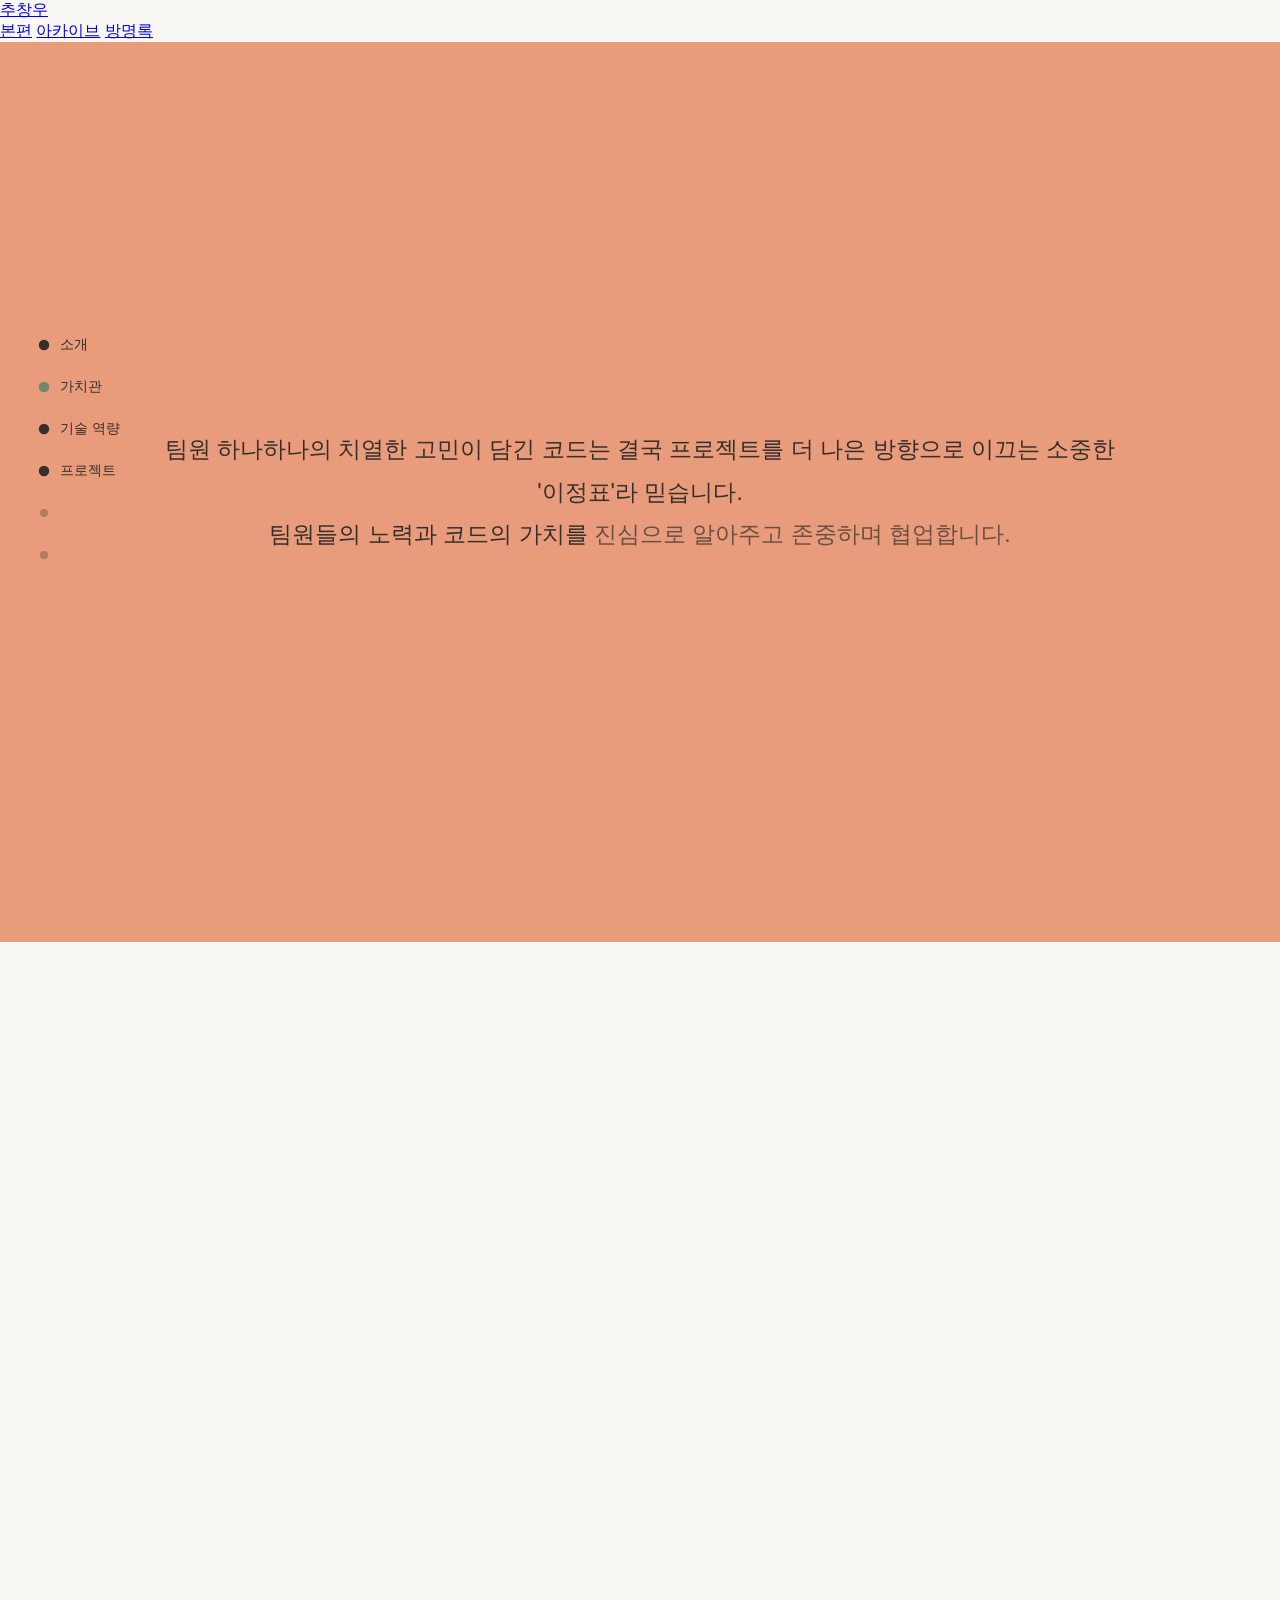
==== commit 1013765a: "refactor: migrate static component styles to Tailwind utilities 스킬 그리드, 프로젝트 카드, 아웃트로 링크/푸터 등 정적 레이아" ====
--- a/index.html
+++ b/index.html
@@ -236,7 +236,7 @@
                             <span class="mb-2.5 text-[0.85rem] font-bold tracking-[0.5px] text-olive">React, TypeScript, FSD Architecture</span>
                             <h3 class="mb-[15px] font-batang text-2xl">자동차 제조 ERP '삼품관리'</h3>
                             <p class="mb-auto break-keep text-base leading-[1.6] text-[rgba(44,44,44,0.8)]">재고, 생산, 인사 등 7개 핵심 모듈로 구성된 전사적 자원 관리 시스템입니다. FSD 아키텍처 도입 및 OpenAPI Code Generator로 타입 안정성을 설계했습니다.</p>
-                            <div class="mt-5 flex gap-3"><a href="https://github.com/CHOOSLA/Sampoom-Management-Frontend" target="_blank" class="flex-1 rounded-full bg-charcoal px-6 py-3 text-center text-[0.9rem] text-cream no-underline transition-colors duration-300 hover:bg-olive">View GitHub</a><a href="projects.html#sampoom" class="flex-1 rounded-full border border-charcoal/40 px-6 py-3 text-center text-[0.9rem] text-charcoal no-underline transition-colors duration-300 hover:bg-charcoal hover:text-cream">자세히 보기</a></div>
+                            <a href="https://github.com/CHOOSLA/Sampoom-Management-Frontend" target="_blank" class="mt-5 inline-block rounded-full bg-charcoal px-6 py-3 text-center text-[0.9rem] text-cream no-underline transition-colors duration-300 hover:bg-olive">View GitHub</a>
                         </div>
                     </div>
                     <div class="pointer-events-auto flex h-full w-[85vw] shrink-0 flex-col overflow-hidden rounded-3xl bg-cream shadow-[0_20px_50px_rgba(44,44,44,0.08)] transition-transform duration-[400ms] ease-[cubic-bezier(0.16,1,0.3,1)] will-change-transform hover:-translate-y-3 md:w-[400px]">
@@ -245,7 +245,7 @@
                             <span class="mb-2.5 text-[0.85rem] font-bold tracking-[0.5px] text-olive">React, TypeScript, Axios, Tailwind</span>
                             <h3 class="mb-[15px] font-batang text-2xl">영화 리뷰 & 토론 플랫폼 'FlipFlick'</h3>
                             <p class="mb-auto break-keep text-base leading-[1.6] text-[rgba(44,44,44,0.8)]">영화 정보 공유 및 토론을 위한 커뮤니티 플랫폼입니다. 공통 디자인 시스템 구축, Axios 통신 모듈 설계 및 모듈형 홈 UI 개발을 주도했습니다.</p>
-                            <div class="mt-5 flex gap-3"><a href="https://github.com/CHOOSLA/FlipFlick_FE" target="_blank" class="flex-1 rounded-full bg-charcoal px-6 py-3 text-center text-[0.9rem] text-cream no-underline transition-colors duration-300 hover:bg-olive">View GitHub</a><a href="projects.html#flipflick" class="flex-1 rounded-full border border-charcoal/40 px-6 py-3 text-center text-[0.9rem] text-charcoal no-underline transition-colors duration-300 hover:bg-charcoal hover:text-cream">자세히 보기</a></div>
+                            <a href="https://github.com/CHOOSLA/FlipFlick_FE" target="_blank" class="mt-5 inline-block rounded-full bg-charcoal px-6 py-3 text-center text-[0.9rem] text-cream no-underline transition-colors duration-300 hover:bg-olive">View GitHub</a>
                         </div>
                     </div>
                     <div class="pointer-events-auto flex h-full w-[85vw] shrink-0 flex-col overflow-hidden rounded-3xl bg-cream shadow-[0_20px_50px_rgba(44,44,44,0.08)] transition-transform duration-[400ms] ease-[cubic-bezier(0.16,1,0.3,1)] will-change-transform hover:-translate-y-3 md:w-[400px]">
@@ -254,7 +254,7 @@
                             <span class="mb-2.5 text-[0.85rem] font-bold tracking-[0.5px] text-olive">Java, Spring Boot, Redis, MySQL</span>
                             <h3 class="mb-[15px] font-batang text-2xl">캠핑카 중고 거래 플랫폼 'Campick'</h3>
                             <p class="mb-auto break-keep text-base leading-[1.6] text-[rgba(44,44,44,0.8)]">캠핑카와 관련 장비를 안전하게 거래하는 마켓플레이스입니다. 백엔드 개발자로서 차량 옵션/파츠 데이터 처리 최적화 및 Redis 기반 인증을 구축했습니다.</p>
-                            <div class="mt-5 flex gap-3"><a href="https://github.com/CHOOSLA/Campick-BE" target="_blank" class="flex-1 rounded-full bg-charcoal px-6 py-3 text-center text-[0.9rem] text-cream no-underline transition-colors duration-300 hover:bg-olive">View GitHub</a><a href="projects.html#campick" class="flex-1 rounded-full border border-charcoal/40 px-6 py-3 text-center text-[0.9rem] text-charcoal no-underline transition-colors duration-300 hover:bg-charcoal hover:text-cream">자세히 보기</a></div>
+                            <a href="https://github.com/CHOOSLA/Campick-BE" target="_blank" class="mt-5 inline-block rounded-full bg-charcoal px-6 py-3 text-center text-[0.9rem] text-cream no-underline transition-colors duration-300 hover:bg-olive">View GitHub</a>
                         </div>
                     </div>
                     <div class="pointer-events-auto flex h-full w-[85vw] shrink-0 flex-col overflow-hidden rounded-3xl bg-cream shadow-[0_20px_50px_rgba(44,44,44,0.08)] transition-transform duration-[400ms] ease-[cubic-bezier(0.16,1,0.3,1)] will-change-transform hover:-translate-y-3 md:w-[400px]">
@@ -263,7 +263,7 @@
                             <span class="mb-2.5 text-[0.85rem] font-bold tracking-[0.5px] text-olive">React, TypeScript, Styled Components</span>
                             <h3 class="mb-[15px] font-batang text-2xl">개발자 RPG 커뮤니티 '프로그몽'</h3>
                             <p class="mb-auto break-keep text-base leading-[1.6] text-[rgba(44,44,44,0.8)]">개발자의 학습과 성장을 RPG 게임으로 게이미피케이션한 커뮤니티입니다. 반응형 듀얼 레이아웃 설계 및 XSS 방어 콘텐츠 렌더링 파이프라인을 구축했습니다.</p>
-                            <div class="mt-5 flex gap-3"><a href="https://github.com/CHOOSLA/Progmong-FE" target="_blank" class="flex-1 rounded-full bg-charcoal px-6 py-3 text-center text-[0.9rem] text-cream no-underline transition-colors duration-300 hover:bg-olive">View GitHub</a><a href="projects.html#progmong" class="flex-1 rounded-full border border-charcoal/40 px-6 py-3 text-center text-[0.9rem] text-charcoal no-underline transition-colors duration-300 hover:bg-charcoal hover:text-cream">자세히 보기</a></div>
+                            <a href="https://github.com/CHOOSLA/Progmong-FE" target="_blank" class="mt-5 inline-block rounded-full bg-charcoal px-6 py-3 text-center text-[0.9rem] text-cream no-underline transition-colors duration-300 hover:bg-olive">View GitHub</a>
                         </div>
                     </div>
                     <div class="pointer-events-auto flex h-full w-[85vw] shrink-0 flex-col overflow-hidden rounded-3xl bg-cream shadow-[0_20px_50px_rgba(44,44,44,0.08)] transition-transform duration-[400ms] ease-[cubic-bezier(0.16,1,0.3,1)] will-change-transform hover:-translate-y-3 md:w-[400px]">
@@ -272,7 +272,7 @@
                             <span class="mb-2.5 text-[0.85rem] font-bold tracking-[0.5px] text-olive">Flutter, Dart, Google Maps, Firebase</span>
                             <h3 class="mb-[15px] font-batang text-2xl">친환경 SNS 조깅 플랫폼 '그린플로깅'</h3>
                             <p class="mb-auto break-keep text-base leading-[1.6] text-[rgba(44,44,44,0.8)]">GDSC 솔루션 챌린지 참가작으로, 조깅하며 쓰레기를 줍는 플로깅 활동의 SNS 플랫폼입니다. 실시간 위치 추적 및 경로 시각화를 개발했습니다.</p>
-                            <div class="mt-5 flex gap-3"><a href="https://github.com/CHOOSLA/GDSC-Solution-Challenge-Green-Plogging-" target="_blank" class="flex-1 rounded-full bg-charcoal px-6 py-3 text-center text-[0.9rem] text-cream no-underline transition-colors duration-300 hover:bg-olive">View GitHub</a><a href="projects.html#greenplogging" class="flex-1 rounded-full border border-charcoal/40 px-6 py-3 text-center text-[0.9rem] text-charcoal no-underline transition-colors duration-300 hover:bg-charcoal hover:text-cream">자세히 보기</a></div>
+                            <a href="https://github.com/CHOOSLA/GDSC-Solution-Challenge-Green-Plogging-" target="_blank" class="mt-5 inline-block rounded-full bg-charcoal px-6 py-3 text-center text-[0.9rem] text-cream no-underline transition-colors duration-300 hover:bg-olive">View GitHub</a>
                         </div>
                     </div>
                 </div>
--- a/css/style.css
+++ b/css/style.css
@@ -116,6 +116,14 @@
     color: var(--color-charcoal); /* Charcoal text */
 }
 
+/* Global Navigation (MPA) — 씬 배경색에 따라 사이드 네비와 동일한 테마 전환 */
+#global-nav.theme-light {
+    color: rgba(250, 248, 245, 0.92);
+}
+#global-nav.theme-dark {
+    color: var(--color-charcoal);
+}
+
 /* ==========================================================================
    Scene Layouts
    ========================================================================== */
@@ -407,14 +415,7 @@
     will-change: transform, opacity;
     white-space: nowrap; /* Prevent title from breaking into multiple lines */
 }
-.skills-grid {
-    display: flex;
-    flex-wrap: wrap;
-    gap: 20px;
-    max-width: 950px;
-    justify-content: center;
-    pointer-events: auto;
-}
+/* 스킬 그리드 컨테이너 레이아웃은 Tailwind 유틸리티로 전환됨 (index.html #s3-tags) */
 .skill-tag {
     display: flex;
     align-items: center;
@@ -464,45 +465,7 @@
     opacity: 0; /* Default invisible */
     will-change: transform, opacity;
 }
-.project-track {
-    display: flex;
-    gap: 5vw;
-    padding: 0 15vw;
-    height: 70vh;
-}
-.project-card {
-    width: 400px;
-    height: 100%;
-    background: var(--color-cream);
-    border-radius: 24px;
-    flex-shrink: 0;
-    box-shadow: 0 20px 50px rgba(44, 44, 44, 0.08);
-    overflow: hidden;
-    display: flex;
-    flex-direction: column;
-    pointer-events: auto;
-    will-change: transform;
-    transition: transform 0.4s cubic-bezier(0.16, 1, 0.3, 1);
-}
-.project-card:hover { transform: translateY(-12px); }
-.p-img { width: 100%; height: 45%; object-fit: cover; }
-.p-content { padding: 30px; display: flex; flex-direction: column; flex: 1; }
-.p-stack { font-size: 0.85rem; color: var(--color-olive); font-weight: 700; margin-bottom: 10px; letter-spacing: 0.5px; } /* Olive point color */
-.p-title { font-size: 1.5rem; margin-bottom: 15px; font-family: var(--font-title); }
-.p-desc { font-size: 1rem; color: rgba(44, 44, 44, 0.8); line-height: 1.6; margin-bottom: auto; word-break: keep-all; }
-.p-link {
-    display: inline-block;
-    margin-top: 20px;
-    padding: 12px 24px;
-    background: var(--color-charcoal);
-    color: var(--color-cream);
-    text-decoration: none;
-    border-radius: 50px;
-    font-size: 0.9rem;
-    text-align: center;
-    transition: background 0.3s;
-}
-.p-link:hover { background: var(--color-olive); }
+/* 프로젝트 트랙/카드 정적 스타일은 Tailwind 유틸리티로 전환됨 (index.html #s4-track) */
 
 /* ==========================================================================
    Scene 5: Co-creation (Monologue Timeline)
@@ -562,40 +525,7 @@
     opacity: 0; /* Default invisible */
     will-change: transform, opacity;
 }
-.s6-links {
-    display: flex;
-    gap: 20px;
-    margin-bottom: 5rem;
-    flex-wrap: wrap;
-    justify-content: center;
-}
-.s6-link {
-    padding: 12px 28px;
-    border: 1px solid rgba(250, 248, 245, 0.3);
-    border-radius: 50px;
-    color: var(--color-cream);
-    text-decoration: none;
-    font-size: 1.05rem;
-    opacity: 0; /* Default invisible */
-    transition: all 0.4s ease;
-    will-change: transform, opacity;
-    pointer-events: auto;
-}
-.s6-link:hover {
-    background: var(--color-cream);
-    color: var(--color-charcoal);
-}
-
-footer {
-    position: absolute;
-    bottom: 40px;
-    width: 100%;
-    text-align: center;
-    font-size: 0.9rem;
-    color: rgba(250, 248, 245, 0.6);
-    opacity: 0;
-    will-change: opacity;
-}
+/* 아웃트로 링크/푸터 정적 스타일은 Tailwind 유틸리티로 전환됨 (index.html #s6-links, #footer) */
 
 /* ==========================================================================
    Responsive Queries
@@ -605,6 +535,5 @@
     #s2-3-layout { flex-direction: column; }
     #s2-3-left { height: 40%; flex: none; }
     #s2-3-right { height: 60%; padding: 10%; text-align: center; }
-    .project-track { height: 60vh; gap: 8vw; }
-    .project-card { width: 85vw; }
-}
+    /* 프로젝트 트랙/카드 반응형은 Tailwind 반응형 유틸리티(md:)로 전환됨 */
+}
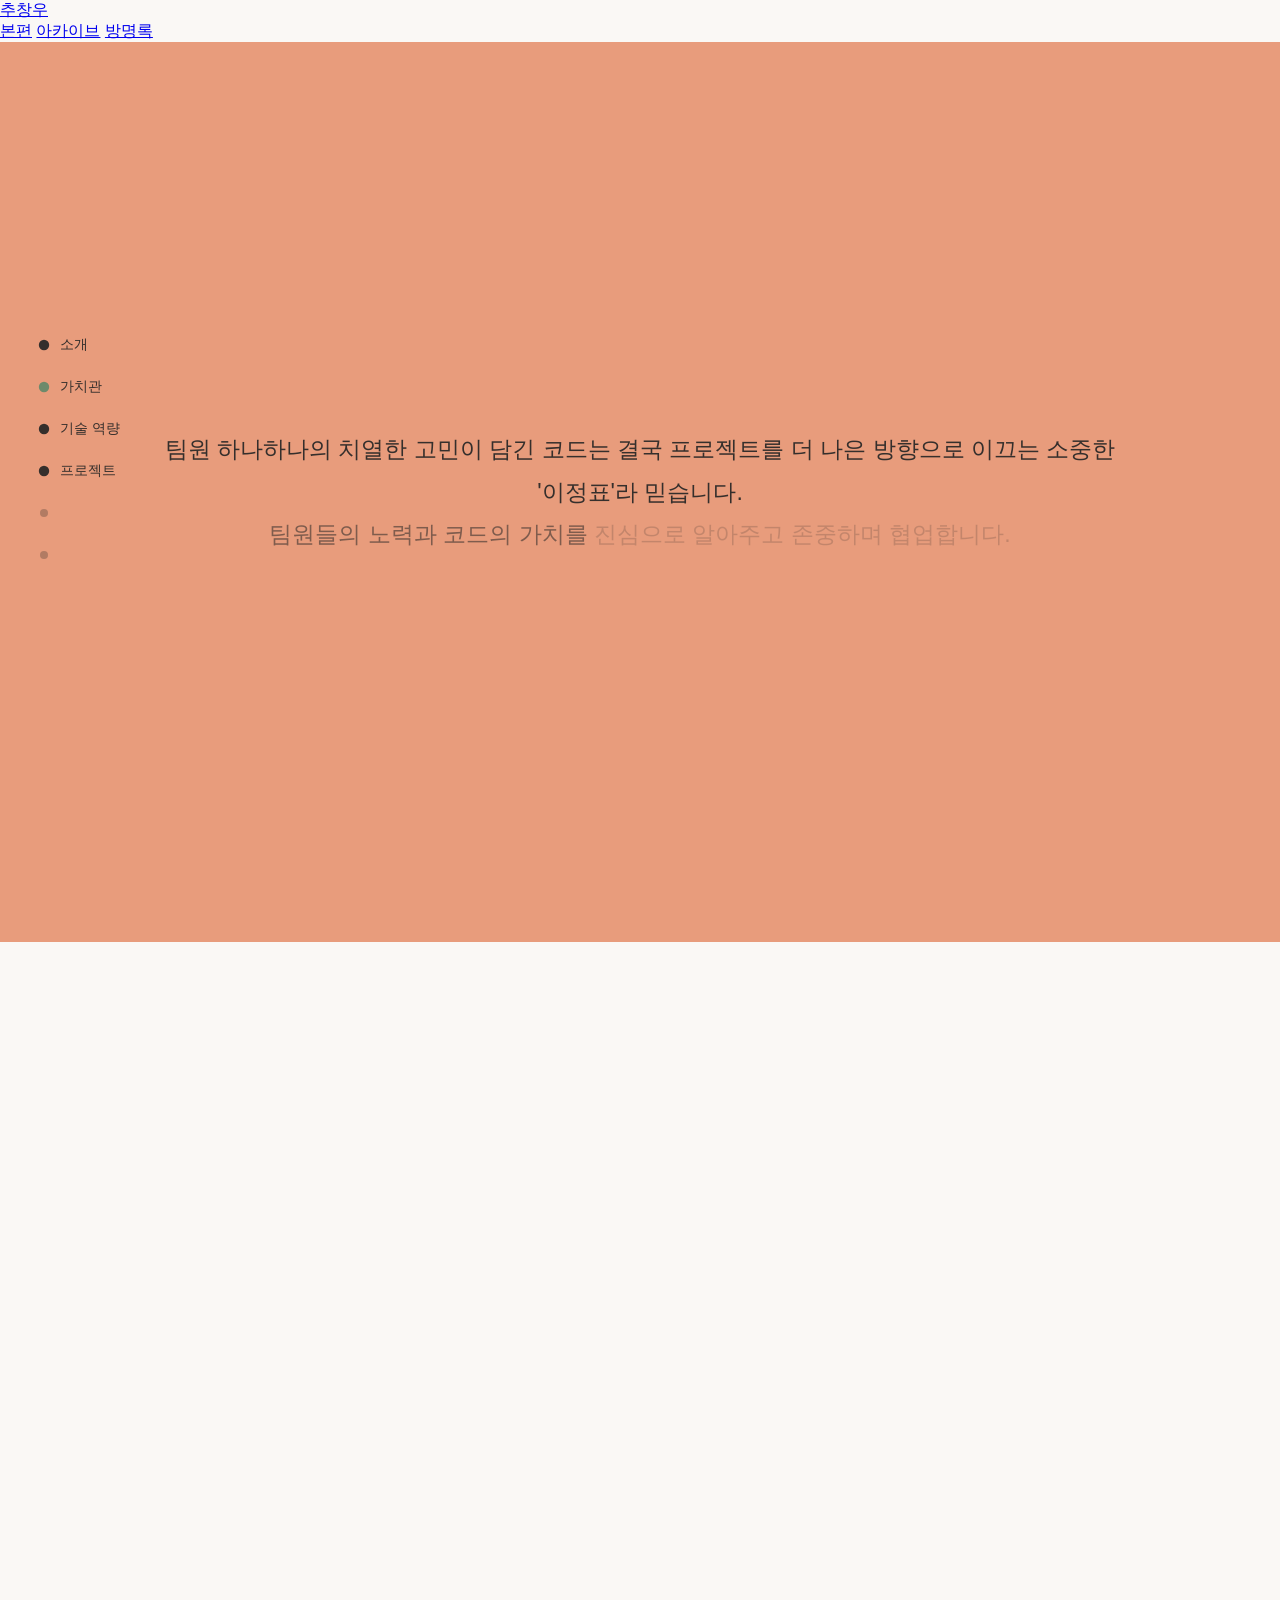
==== commit daadb1e1: "feat: add global navigation bar and Tailwind CDN with brand tokens MPA 전환의 공통 컴포넌트인 상단 글로벌 네비게이션을 확정" ====
--- a/index.html
+++ b/index.html
@@ -173,7 +173,7 @@
         <!-- ================= Scene 3: Skills ================= -->
         <section id="scene-3">
             <h2 id="s3-title">핵심 기술 및 역량</h2>
-            <div class="pointer-events-auto flex max-w-[950px] flex-wrap justify-center gap-5" id="s3-tags">
+            <div class="skills-grid" id="s3-tags">
                 
                 <!-- React / TypeScript -->
                 <div class="skill-tag" style="--tech-color: #3178C6; --tech-color-rgb: 49, 120, 198;">
@@ -229,50 +229,50 @@
         <!-- ================= Scene 4: Projects (횡스크롤) ================= -->
         <section id="scene-4">
             <div class="h-scroll-wrapper" id="s4-wrapper">
-                <div class="flex h-[60vh] gap-[8vw] px-[15vw] md:h-[70vh] md:gap-[5vw]" id="s4-track">
-                    <div class="pointer-events-auto flex h-full w-[85vw] shrink-0 flex-col overflow-hidden rounded-3xl bg-cream shadow-[0_20px_50px_rgba(44,44,44,0.08)] transition-transform duration-[400ms] ease-[cubic-bezier(0.16,1,0.3,1)] will-change-transform hover:-translate-y-3 md:w-[400px]">
-                        <img src="https://about-changwoo.me/Sampoom_thumb.webp" class="h-[45%] w-full object-cover" alt="Sampoom Management">
-                        <div class="flex flex-1 flex-col p-[30px]">
-                            <span class="mb-2.5 text-[0.85rem] font-bold tracking-[0.5px] text-olive">React, TypeScript, FSD Architecture</span>
-                            <h3 class="mb-[15px] font-batang text-2xl">자동차 제조 ERP '삼품관리'</h3>
-                            <p class="mb-auto break-keep text-base leading-[1.6] text-[rgba(44,44,44,0.8)]">재고, 생산, 인사 등 7개 핵심 모듈로 구성된 전사적 자원 관리 시스템입니다. FSD 아키텍처 도입 및 OpenAPI Code Generator로 타입 안정성을 설계했습니다.</p>
-                            <a href="https://github.com/CHOOSLA/Sampoom-Management-Frontend" target="_blank" class="mt-5 inline-block rounded-full bg-charcoal px-6 py-3 text-center text-[0.9rem] text-cream no-underline transition-colors duration-300 hover:bg-olive">View GitHub</a>
-                        </div>
-                    </div>
-                    <div class="pointer-events-auto flex h-full w-[85vw] shrink-0 flex-col overflow-hidden rounded-3xl bg-cream shadow-[0_20px_50px_rgba(44,44,44,0.08)] transition-transform duration-[400ms] ease-[cubic-bezier(0.16,1,0.3,1)] will-change-transform hover:-translate-y-3 md:w-[400px]">
-                        <img src="https://about-changwoo.me/FlipFlick_thumb.webp" class="h-[45%] w-full object-cover" alt="FlipFlick">
-                        <div class="flex flex-1 flex-col p-[30px]">
-                            <span class="mb-2.5 text-[0.85rem] font-bold tracking-[0.5px] text-olive">React, TypeScript, Axios, Tailwind</span>
-                            <h3 class="mb-[15px] font-batang text-2xl">영화 리뷰 & 토론 플랫폼 'FlipFlick'</h3>
-                            <p class="mb-auto break-keep text-base leading-[1.6] text-[rgba(44,44,44,0.8)]">영화 정보 공유 및 토론을 위한 커뮤니티 플랫폼입니다. 공통 디자인 시스템 구축, Axios 통신 모듈 설계 및 모듈형 홈 UI 개발을 주도했습니다.</p>
-                            <a href="https://github.com/CHOOSLA/FlipFlick_FE" target="_blank" class="mt-5 inline-block rounded-full bg-charcoal px-6 py-3 text-center text-[0.9rem] text-cream no-underline transition-colors duration-300 hover:bg-olive">View GitHub</a>
-                        </div>
-                    </div>
-                    <div class="pointer-events-auto flex h-full w-[85vw] shrink-0 flex-col overflow-hidden rounded-3xl bg-cream shadow-[0_20px_50px_rgba(44,44,44,0.08)] transition-transform duration-[400ms] ease-[cubic-bezier(0.16,1,0.3,1)] will-change-transform hover:-translate-y-3 md:w-[400px]">
-                        <img src="https://about-changwoo.me/Campick_thumb.webp" class="h-[45%] w-full object-cover" alt="Campick">
-                        <div class="flex flex-1 flex-col p-[30px]">
-                            <span class="mb-2.5 text-[0.85rem] font-bold tracking-[0.5px] text-olive">Java, Spring Boot, Redis, MySQL</span>
-                            <h3 class="mb-[15px] font-batang text-2xl">캠핑카 중고 거래 플랫폼 'Campick'</h3>
-                            <p class="mb-auto break-keep text-base leading-[1.6] text-[rgba(44,44,44,0.8)]">캠핑카와 관련 장비를 안전하게 거래하는 마켓플레이스입니다. 백엔드 개발자로서 차량 옵션/파츠 데이터 처리 최적화 및 Redis 기반 인증을 구축했습니다.</p>
-                            <a href="https://github.com/CHOOSLA/Campick-BE" target="_blank" class="mt-5 inline-block rounded-full bg-charcoal px-6 py-3 text-center text-[0.9rem] text-cream no-underline transition-colors duration-300 hover:bg-olive">View GitHub</a>
-                        </div>
-                    </div>
-                    <div class="pointer-events-auto flex h-full w-[85vw] shrink-0 flex-col overflow-hidden rounded-3xl bg-cream shadow-[0_20px_50px_rgba(44,44,44,0.08)] transition-transform duration-[400ms] ease-[cubic-bezier(0.16,1,0.3,1)] will-change-transform hover:-translate-y-3 md:w-[400px]">
-                        <img src="https://about-changwoo.me/Progmong_thumb.webp" class="h-[45%] w-full object-cover" alt="Progmong">
-                        <div class="flex flex-1 flex-col p-[30px]">
-                            <span class="mb-2.5 text-[0.85rem] font-bold tracking-[0.5px] text-olive">React, TypeScript, Styled Components</span>
-                            <h3 class="mb-[15px] font-batang text-2xl">개발자 RPG 커뮤니티 '프로그몽'</h3>
-                            <p class="mb-auto break-keep text-base leading-[1.6] text-[rgba(44,44,44,0.8)]">개발자의 학습과 성장을 RPG 게임으로 게이미피케이션한 커뮤니티입니다. 반응형 듀얼 레이아웃 설계 및 XSS 방어 콘텐츠 렌더링 파이프라인을 구축했습니다.</p>
-                            <a href="https://github.com/CHOOSLA/Progmong-FE" target="_blank" class="mt-5 inline-block rounded-full bg-charcoal px-6 py-3 text-center text-[0.9rem] text-cream no-underline transition-colors duration-300 hover:bg-olive">View GitHub</a>
-                        </div>
-                    </div>
-                    <div class="pointer-events-auto flex h-full w-[85vw] shrink-0 flex-col overflow-hidden rounded-3xl bg-cream shadow-[0_20px_50px_rgba(44,44,44,0.08)] transition-transform duration-[400ms] ease-[cubic-bezier(0.16,1,0.3,1)] will-change-transform hover:-translate-y-3 md:w-[400px]">
-                        <img src="https://user-images.githubusercontent.com/87767242/161129056-8fc8493f-88a9-4110-871b-d46e7c78dff2.gif" class="h-[45%] w-full object-cover" alt="Green Plogging">
-                        <div class="flex flex-1 flex-col p-[30px]">
-                            <span class="mb-2.5 text-[0.85rem] font-bold tracking-[0.5px] text-olive">Flutter, Dart, Google Maps, Firebase</span>
-                            <h3 class="mb-[15px] font-batang text-2xl">친환경 SNS 조깅 플랫폼 '그린플로깅'</h3>
-                            <p class="mb-auto break-keep text-base leading-[1.6] text-[rgba(44,44,44,0.8)]">GDSC 솔루션 챌린지 참가작으로, 조깅하며 쓰레기를 줍는 플로깅 활동의 SNS 플랫폼입니다. 실시간 위치 추적 및 경로 시각화를 개발했습니다.</p>
-                            <a href="https://github.com/CHOOSLA/GDSC-Solution-Challenge-Green-Plogging-" target="_blank" class="mt-5 inline-block rounded-full bg-charcoal px-6 py-3 text-center text-[0.9rem] text-cream no-underline transition-colors duration-300 hover:bg-olive">View GitHub</a>
+                <div class="project-track" id="s4-track">
+                    <div class="project-card">
+                        <img src="https://about-changwoo.me/Sampoom_thumb.webp" class="p-img" alt="Sampoom Management">
+                        <div class="p-content">
+                            <span class="p-stack">React, TypeScript, FSD Architecture</span>
+                            <h3 class="p-title">자동차 제조 ERP '삼품관리'</h3>
+                            <p class="p-desc">재고, 생산, 인사 등 7개 핵심 모듈로 구성된 전사적 자원 관리 시스템입니다. FSD 아키텍처 도입 및 OpenAPI Code Generator로 타입 안정성을 설계했습니다.</p>
+                            <a href="https://github.com/CHOOSLA/Sampoom-Management-Frontend" target="_blank" class="p-link">View GitHub</a>
+                        </div>
+                    </div>
+                    <div class="project-card">
+                        <img src="https://about-changwoo.me/FlipFlick_thumb.webp" class="p-img" alt="FlipFlick">
+                        <div class="p-content">
+                            <span class="p-stack">React, TypeScript, Axios, Tailwind</span>
+                            <h3 class="p-title">영화 리뷰 & 토론 플랫폼 'FlipFlick'</h3>
+                            <p class="p-desc">영화 정보 공유 및 토론을 위한 커뮤니티 플랫폼입니다. 공통 디자인 시스템 구축, Axios 통신 모듈 설계 및 모듈형 홈 UI 개발을 주도했습니다.</p>
+                            <a href="https://github.com/CHOOSLA/FlipFlick_FE" target="_blank" class="p-link">View GitHub</a>
+                        </div>
+                    </div>
+                    <div class="project-card">
+                        <img src="https://about-changwoo.me/Campick_thumb.webp" class="p-img" alt="Campick">
+                        <div class="p-content">
+                            <span class="p-stack">Java, Spring Boot, Redis, MySQL</span>
+                            <h3 class="p-title">캠핑카 중고 거래 플랫폼 'Campick'</h3>
+                            <p class="p-desc">캠핑카와 관련 장비를 안전하게 거래하는 마켓플레이스입니다. 백엔드 개발자로서 차량 옵션/파츠 데이터 처리 최적화 및 Redis 기반 인증을 구축했습니다.</p>
+                            <a href="https://github.com/CHOOSLA/Campick-BE" target="_blank" class="p-link">View GitHub</a>
+                        </div>
+                    </div>
+                    <div class="project-card">
+                        <img src="https://about-changwoo.me/Progmong_thumb.webp" class="p-img" alt="Progmong">
+                        <div class="p-content">
+                            <span class="p-stack">React, TypeScript, Styled Components</span>
+                            <h3 class="p-title">개발자 RPG 커뮤니티 '프로그몽'</h3>
+                            <p class="p-desc">개발자의 학습과 성장을 RPG 게임으로 게이미피케이션한 커뮤니티입니다. 반응형 듀얼 레이아웃 설계 및 XSS 방어 콘텐츠 렌더링 파이프라인을 구축했습니다.</p>
+                            <a href="https://github.com/CHOOSLA/Progmong-FE" target="_blank" class="p-link">View GitHub</a>
+                        </div>
+                    </div>
+                    <div class="project-card">
+                        <img src="https://user-images.githubusercontent.com/87767242/161129056-8fc8493f-88a9-4110-871b-d46e7c78dff2.gif" class="p-img" alt="Green Plogging">
+                        <div class="p-content">
+                            <span class="p-stack">Flutter, Dart, Google Maps, Firebase</span>
+                            <h3 class="p-title">친환경 SNS 조깅 플랫폼 '그린플로깅'</h3>
+                            <p class="p-desc">GDSC 솔루션 챌린지 참가작으로, 조깅하며 쓰레기를 줍는 플로깅 활동의 SNS 플랫폼입니다. 실시간 위치 추적 및 경로 시각화를 개발했습니다.</p>
+                            <a href="https://github.com/CHOOSLA/GDSC-Solution-Challenge-Green-Plogging-" target="_blank" class="p-link">View GitHub</a>
                         </div>
                     </div>
                 </div>
@@ -309,11 +309,11 @@
         <section id="scene-6">
             <h2 id="s6-main">끝까지 살펴봐 주셔서 감사합니다.</h2>
             <p id="s6-sub">커피 한잔하며 더 이야기 나눠요</p>
-            <div class="mb-20 flex flex-wrap justify-center gap-5" id="s6-links">
-                <a href="https://github.com/CHOOSLA" target="_blank" class="s6-link pointer-events-auto rounded-full border border-cream/30 px-7 py-3 text-[1.05rem] text-cream no-underline opacity-0 transition-all duration-[400ms] hover:bg-cream hover:text-charcoal">GitHub</a>
-                <a href="https://choosla.tistory.com" target="_blank" class="s6-link pointer-events-auto rounded-full border border-cream/30 px-7 py-3 text-[1.05rem] text-cream no-underline opacity-0 transition-all duration-[400ms] hover:bg-cream hover:text-charcoal">Tistory</a>
-            </div>
-            <footer id="footer" class="absolute bottom-10 w-full text-center text-[0.9rem] text-cream/60 opacity-0">
+            <div class="s6-links" id="s6-links">
+                <a href="https://github.com/CHOOSLA" target="_blank" class="s6-link">GitHub</a>
+                <a href="https://choosla.tistory.com" target="_blank" class="s6-link">Tistory</a>
+            </div>
+            <footer id="footer">
                 <p>© 2026 Crafted with pure Vanilla Code. SSAFY 16th Portfolio.</p>
             </footer>
         </section>
--- a/css/style.css
+++ b/css/style.css
@@ -415,7 +415,14 @@
     will-change: transform, opacity;
     white-space: nowrap; /* Prevent title from breaking into multiple lines */
 }
-/* 스킬 그리드 컨테이너 레이아웃은 Tailwind 유틸리티로 전환됨 (index.html #s3-tags) */
+.skills-grid {
+    display: flex;
+    flex-wrap: wrap;
+    gap: 20px;
+    max-width: 950px;
+    justify-content: center;
+    pointer-events: auto;
+}
 .skill-tag {
     display: flex;
     align-items: center;
@@ -465,7 +472,45 @@
     opacity: 0; /* Default invisible */
     will-change: transform, opacity;
 }
-/* 프로젝트 트랙/카드 정적 스타일은 Tailwind 유틸리티로 전환됨 (index.html #s4-track) */
+.project-track {
+    display: flex;
+    gap: 5vw;
+    padding: 0 15vw;
+    height: 70vh;
+}
+.project-card {
+    width: 400px;
+    height: 100%;
+    background: var(--color-cream);
+    border-radius: 24px;
+    flex-shrink: 0;
+    box-shadow: 0 20px 50px rgba(44, 44, 44, 0.08);
+    overflow: hidden;
+    display: flex;
+    flex-direction: column;
+    pointer-events: auto;
+    will-change: transform;
+    transition: transform 0.4s cubic-bezier(0.16, 1, 0.3, 1);
+}
+.project-card:hover { transform: translateY(-12px); }
+.p-img { width: 100%; height: 45%; object-fit: cover; }
+.p-content { padding: 30px; display: flex; flex-direction: column; flex: 1; }
+.p-stack { font-size: 0.85rem; color: var(--color-olive); font-weight: 700; margin-bottom: 10px; letter-spacing: 0.5px; } /* Olive point color */
+.p-title { font-size: 1.5rem; margin-bottom: 15px; font-family: var(--font-title); }
+.p-desc { font-size: 1rem; color: rgba(44, 44, 44, 0.8); line-height: 1.6; margin-bottom: auto; word-break: keep-all; }
+.p-link {
+    display: inline-block;
+    margin-top: 20px;
+    padding: 12px 24px;
+    background: var(--color-charcoal);
+    color: var(--color-cream);
+    text-decoration: none;
+    border-radius: 50px;
+    font-size: 0.9rem;
+    text-align: center;
+    transition: background 0.3s;
+}
+.p-link:hover { background: var(--color-olive); }
 
 /* ==========================================================================
    Scene 5: Co-creation (Monologue Timeline)
@@ -525,7 +570,40 @@
     opacity: 0; /* Default invisible */
     will-change: transform, opacity;
 }
-/* 아웃트로 링크/푸터 정적 스타일은 Tailwind 유틸리티로 전환됨 (index.html #s6-links, #footer) */
+.s6-links {
+    display: flex;
+    gap: 20px;
+    margin-bottom: 5rem;
+    flex-wrap: wrap;
+    justify-content: center;
+}
+.s6-link {
+    padding: 12px 28px;
+    border: 1px solid rgba(250, 248, 245, 0.3);
+    border-radius: 50px;
+    color: var(--color-cream);
+    text-decoration: none;
+    font-size: 1.05rem;
+    opacity: 0; /* Default invisible */
+    transition: all 0.4s ease;
+    will-change: transform, opacity;
+    pointer-events: auto;
+}
+.s6-link:hover {
+    background: var(--color-cream);
+    color: var(--color-charcoal);
+}
+
+footer {
+    position: absolute;
+    bottom: 40px;
+    width: 100%;
+    text-align: center;
+    font-size: 0.9rem;
+    color: rgba(250, 248, 245, 0.6);
+    opacity: 0;
+    will-change: opacity;
+}
 
 /* ==========================================================================
    Responsive Queries
@@ -535,5 +613,6 @@
     #s2-3-layout { flex-direction: column; }
     #s2-3-left { height: 40%; flex: none; }
     #s2-3-right { height: 60%; padding: 10%; text-align: center; }
-    /* 프로젝트 트랙/카드 반응형은 Tailwind 반응형 유틸리티(md:)로 전환됨 */
-}
+    .project-track { height: 60vh; gap: 8vw; }
+    .project-card { width: 85vw; }
+}
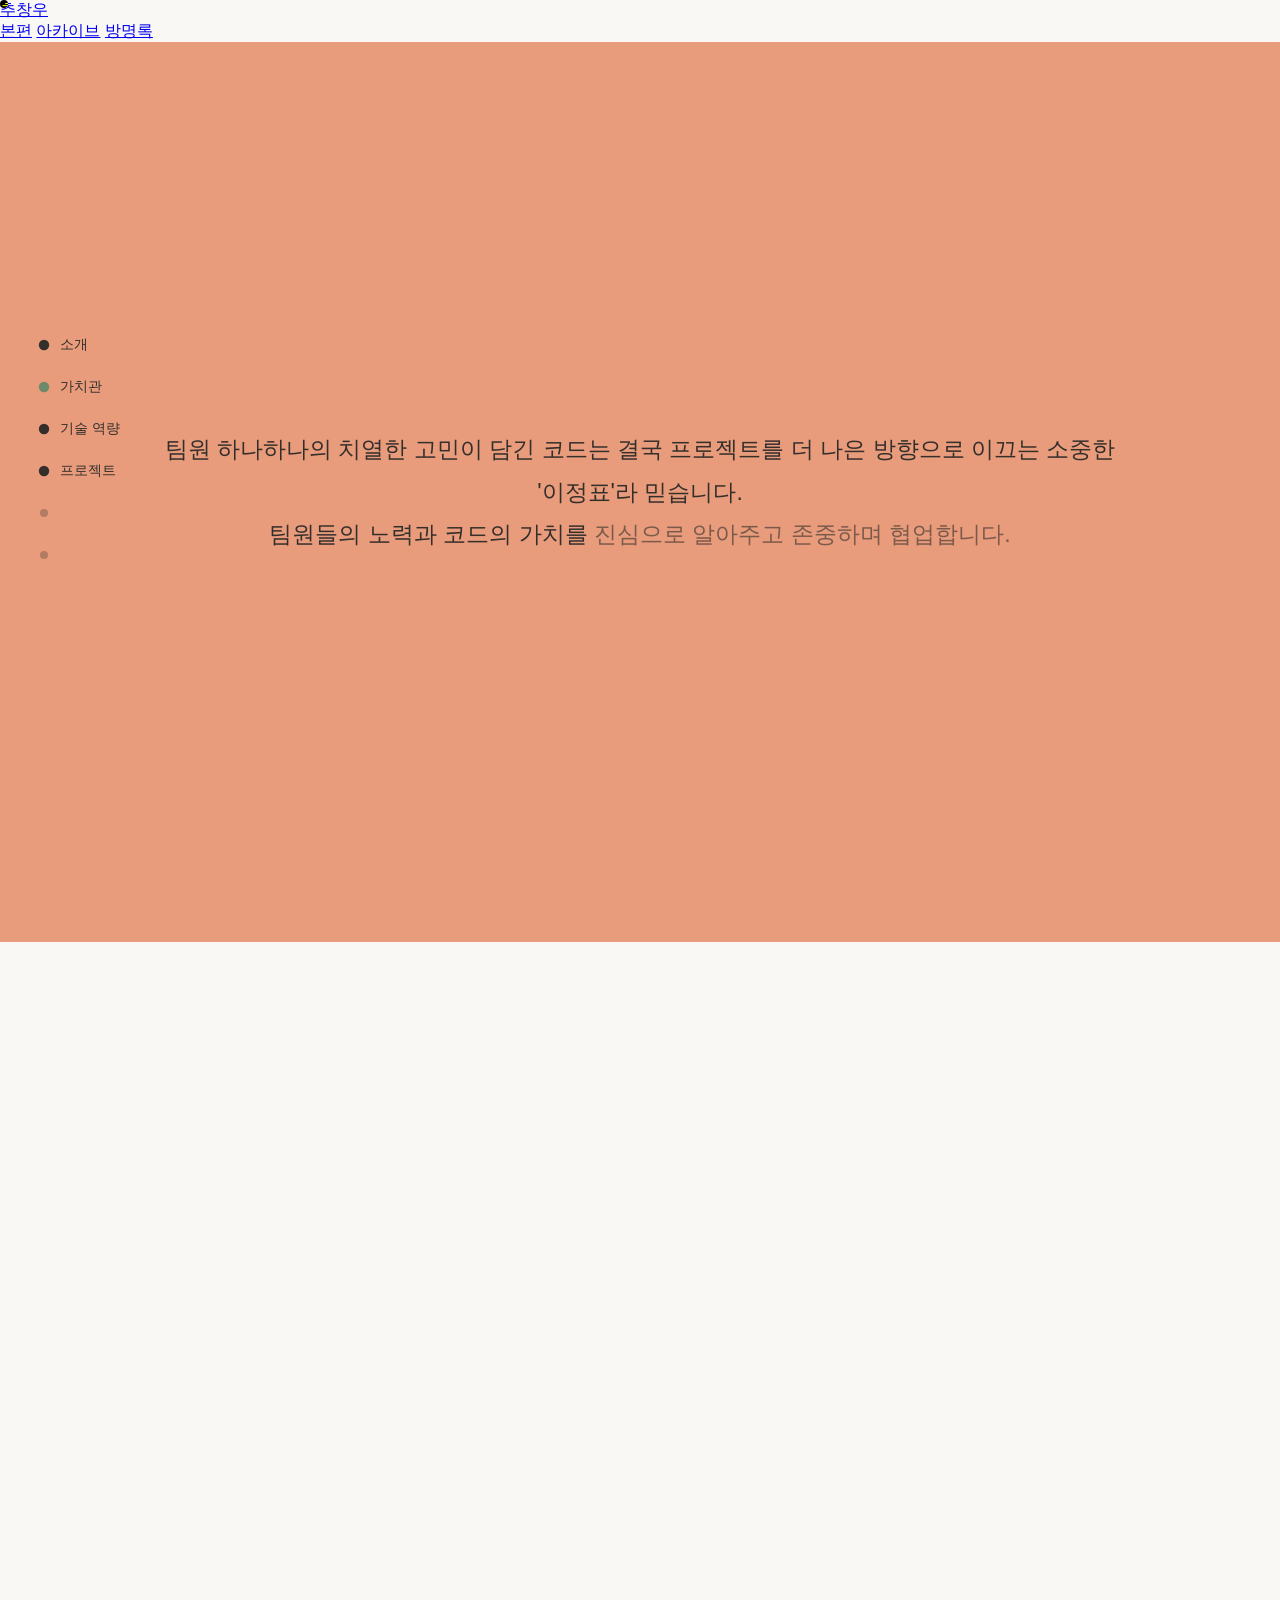
==== commit a7cc8567: "style: update Green Plogging thumbnail gif" ====
--- a/index.html
+++ b/index.html
@@ -38,6 +38,16 @@
 </head>
 <body>
 
+    <!-- ================= Film Progress Bar (영화 재생 바 + 씬 챕터 마커) ================= -->
+    <div id="film-progress" class="pointer-events-none fixed top-0 left-0 z-[1200] h-[3px] w-full">
+        <div id="film-progress-fill" class="h-full w-full origin-left scale-x-0 bg-apricot will-change-transform"></div>
+        <span class="absolute top-0 left-[22%] h-full w-[2px] bg-charcoal/30" title="가치관"></span>
+        <span class="absolute top-0 left-[60%] h-full w-[2px] bg-charcoal/30" title="기술 역량"></span>
+        <span class="absolute top-0 left-[70%] h-full w-[2px] bg-charcoal/30" title="프로젝트"></span>
+        <span class="absolute top-0 left-[88%] h-full w-[2px] bg-charcoal/30" title="협업 스타일"></span>
+        <span class="absolute top-0 left-[96%] h-full w-[2px] bg-charcoal/30" title="연락처"></span>
+    </div>
+
     <!-- ================= Global Navigation (MPA 공통 컴포넌트) ================= -->
     <header id="global-nav" class="theme-light fixed top-0 left-0 z-[1100] flex w-full items-center justify-between px-6 py-5 pointer-events-none transition-colors duration-300 md:px-10">
         <a href="index.html" class="pointer-events-auto font-batang text-lg font-bold tracking-wider">추창우</a>
@@ -173,7 +183,7 @@
         <!-- ================= Scene 3: Skills ================= -->
         <section id="scene-3">
             <h2 id="s3-title">핵심 기술 및 역량</h2>
-            <div class="skills-grid" id="s3-tags">
+            <div class="pointer-events-auto flex max-w-[950px] flex-wrap justify-center gap-5" id="s3-tags">
                 
                 <!-- React / TypeScript -->
                 <div class="skill-tag" style="--tech-color: #3178C6; --tech-color-rgb: 49, 120, 198;">
@@ -229,50 +239,50 @@
         <!-- ================= Scene 4: Projects (횡스크롤) ================= -->
         <section id="scene-4">
             <div class="h-scroll-wrapper" id="s4-wrapper">
-                <div class="project-track" id="s4-track">
-                    <div class="project-card">
-                        <img src="https://about-changwoo.me/Sampoom_thumb.webp" class="p-img" alt="Sampoom Management">
-                        <div class="p-content">
-                            <span class="p-stack">React, TypeScript, FSD Architecture</span>
-                            <h3 class="p-title">자동차 제조 ERP '삼품관리'</h3>
-                            <p class="p-desc">재고, 생산, 인사 등 7개 핵심 모듈로 구성된 전사적 자원 관리 시스템입니다. FSD 아키텍처 도입 및 OpenAPI Code Generator로 타입 안정성을 설계했습니다.</p>
-                            <a href="https://github.com/CHOOSLA/Sampoom-Management-Frontend" target="_blank" class="p-link">View GitHub</a>
-                        </div>
-                    </div>
-                    <div class="project-card">
-                        <img src="https://about-changwoo.me/FlipFlick_thumb.webp" class="p-img" alt="FlipFlick">
-                        <div class="p-content">
-                            <span class="p-stack">React, TypeScript, Axios, Tailwind</span>
-                            <h3 class="p-title">영화 리뷰 & 토론 플랫폼 'FlipFlick'</h3>
-                            <p class="p-desc">영화 정보 공유 및 토론을 위한 커뮤니티 플랫폼입니다. 공통 디자인 시스템 구축, Axios 통신 모듈 설계 및 모듈형 홈 UI 개발을 주도했습니다.</p>
-                            <a href="https://github.com/CHOOSLA/FlipFlick_FE" target="_blank" class="p-link">View GitHub</a>
-                        </div>
-                    </div>
-                    <div class="project-card">
-                        <img src="https://about-changwoo.me/Campick_thumb.webp" class="p-img" alt="Campick">
-                        <div class="p-content">
-                            <span class="p-stack">Java, Spring Boot, Redis, MySQL</span>
-                            <h3 class="p-title">캠핑카 중고 거래 플랫폼 'Campick'</h3>
-                            <p class="p-desc">캠핑카와 관련 장비를 안전하게 거래하는 마켓플레이스입니다. 백엔드 개발자로서 차량 옵션/파츠 데이터 처리 최적화 및 Redis 기반 인증을 구축했습니다.</p>
-                            <a href="https://github.com/CHOOSLA/Campick-BE" target="_blank" class="p-link">View GitHub</a>
-                        </div>
-                    </div>
-                    <div class="project-card">
-                        <img src="https://about-changwoo.me/Progmong_thumb.webp" class="p-img" alt="Progmong">
-                        <div class="p-content">
-                            <span class="p-stack">React, TypeScript, Styled Components</span>
-                            <h3 class="p-title">개발자 RPG 커뮤니티 '프로그몽'</h3>
-                            <p class="p-desc">개발자의 학습과 성장을 RPG 게임으로 게이미피케이션한 커뮤니티입니다. 반응형 듀얼 레이아웃 설계 및 XSS 방어 콘텐츠 렌더링 파이프라인을 구축했습니다.</p>
-                            <a href="https://github.com/CHOOSLA/Progmong-FE" target="_blank" class="p-link">View GitHub</a>
-                        </div>
-                    </div>
-                    <div class="project-card">
-                        <img src="https://user-images.githubusercontent.com/87767242/161129056-8fc8493f-88a9-4110-871b-d46e7c78dff2.gif" class="p-img" alt="Green Plogging">
-                        <div class="p-content">
-                            <span class="p-stack">Flutter, Dart, Google Maps, Firebase</span>
-                            <h3 class="p-title">친환경 SNS 조깅 플랫폼 '그린플로깅'</h3>
-                            <p class="p-desc">GDSC 솔루션 챌린지 참가작으로, 조깅하며 쓰레기를 줍는 플로깅 활동의 SNS 플랫폼입니다. 실시간 위치 추적 및 경로 시각화를 개발했습니다.</p>
-                            <a href="https://github.com/CHOOSLA/GDSC-Solution-Challenge-Green-Plogging-" target="_blank" class="p-link">View GitHub</a>
+                <div class="flex h-[60vh] gap-[8vw] px-[15vw] md:h-[70vh] md:gap-[5vw]" id="s4-track">
+                    <div class="pointer-events-auto flex h-full w-[85vw] shrink-0 flex-col overflow-hidden rounded-3xl bg-cream shadow-[0_20px_50px_rgba(44,44,44,0.08)] transition-transform duration-[400ms] ease-[cubic-bezier(0.16,1,0.3,1)] will-change-transform hover:-translate-y-3 md:w-[400px]">
+                        <img src="https://about-changwoo.me/Sampoom_thumb.webp" class="h-[45%] w-full object-cover" alt="Sampoom Management">
+                        <div class="flex flex-1 flex-col p-[30px]">
+                            <span class="mb-2.5 text-[0.85rem] font-bold tracking-[0.5px] text-olive">React, TypeScript, FSD Architecture</span>
+                            <h3 class="mb-[15px] font-batang text-2xl">자동차 제조 ERP '삼품관리'</h3>
+                            <p class="mb-auto break-keep text-base leading-[1.6] text-[rgba(44,44,44,0.8)]">재고, 생산, 인사 등 7개 핵심 모듈로 구성된 전사적 자원 관리 시스템입니다. FSD 아키텍처 도입 및 OpenAPI Code Generator로 타입 안정성을 설계했습니다.</p>
+                            <div class="mt-5 flex gap-3"><a href="https://github.com/CHOOSLA/Sampoom-Management-Frontend" target="_blank" class="flex-1 rounded-full bg-charcoal px-6 py-3 text-center text-[0.9rem] text-cream no-underline transition-colors duration-300 hover:bg-olive">View GitHub</a><a href="projects.html#sampoom" class="flex-1 rounded-full border border-charcoal/40 px-6 py-3 text-center text-[0.9rem] text-charcoal no-underline transition-colors duration-300 hover:bg-charcoal hover:text-cream">자세히 보기</a></div>
+                        </div>
+                    </div>
+                    <div class="pointer-events-auto flex h-full w-[85vw] shrink-0 flex-col overflow-hidden rounded-3xl bg-cream shadow-[0_20px_50px_rgba(44,44,44,0.08)] transition-transform duration-[400ms] ease-[cubic-bezier(0.16,1,0.3,1)] will-change-transform hover:-translate-y-3 md:w-[400px]">
+                        <img src="https://about-changwoo.me/FlipFlick_thumb.webp" class="h-[45%] w-full object-cover" alt="FlipFlick">
+                        <div class="flex flex-1 flex-col p-[30px]">
+                            <span class="mb-2.5 text-[0.85rem] font-bold tracking-[0.5px] text-olive">React, TypeScript, Axios, Tailwind</span>
+                            <h3 class="mb-[15px] font-batang text-2xl">영화 리뷰 & 토론 플랫폼 'FlipFlick'</h3>
+                            <p class="mb-auto break-keep text-base leading-[1.6] text-[rgba(44,44,44,0.8)]">영화 정보 공유 및 토론을 위한 커뮤니티 플랫폼입니다. 공통 디자인 시스템 구축, Axios 통신 모듈 설계 및 모듈형 홈 UI 개발을 주도했습니다.</p>
+                            <div class="mt-5 flex gap-3"><a href="https://github.com/CHOOSLA/FlipFlick_FE" target="_blank" class="flex-1 rounded-full bg-charcoal px-6 py-3 text-center text-[0.9rem] text-cream no-underline transition-colors duration-300 hover:bg-olive">View GitHub</a><a href="projects.html#flipflick" class="flex-1 rounded-full border border-charcoal/40 px-6 py-3 text-center text-[0.9rem] text-charcoal no-underline transition-colors duration-300 hover:bg-charcoal hover:text-cream">자세히 보기</a></div>
+                        </div>
+                    </div>
+                    <div class="pointer-events-auto flex h-full w-[85vw] shrink-0 flex-col overflow-hidden rounded-3xl bg-cream shadow-[0_20px_50px_rgba(44,44,44,0.08)] transition-transform duration-[400ms] ease-[cubic-bezier(0.16,1,0.3,1)] will-change-transform hover:-translate-y-3 md:w-[400px]">
+                        <img src="https://about-changwoo.me/Campick_thumb.webp" class="h-[45%] w-full object-cover" alt="Campick">
+                        <div class="flex flex-1 flex-col p-[30px]">
+                            <span class="mb-2.5 text-[0.85rem] font-bold tracking-[0.5px] text-olive">Java, Spring Boot, Redis, MySQL</span>
+                            <h3 class="mb-[15px] font-batang text-2xl">캠핑카 중고 거래 플랫폼 'Campick'</h3>
+                            <p class="mb-auto break-keep text-base leading-[1.6] text-[rgba(44,44,44,0.8)]">캠핑카와 관련 장비를 안전하게 거래하는 마켓플레이스입니다. 백엔드 개발자로서 차량 옵션/파츠 데이터 처리 최적화 및 Redis 기반 인증을 구축했습니다.</p>
+                            <div class="mt-5 flex gap-3"><a href="https://github.com/CHOOSLA/Campick-BE" target="_blank" class="flex-1 rounded-full bg-charcoal px-6 py-3 text-center text-[0.9rem] text-cream no-underline transition-colors duration-300 hover:bg-olive">View GitHub</a><a href="projects.html#campick" class="flex-1 rounded-full border border-charcoal/40 px-6 py-3 text-center text-[0.9rem] text-charcoal no-underline transition-colors duration-300 hover:bg-charcoal hover:text-cream">자세히 보기</a></div>
+                        </div>
+                    </div>
+                    <div class="pointer-events-auto flex h-full w-[85vw] shrink-0 flex-col overflow-hidden rounded-3xl bg-cream shadow-[0_20px_50px_rgba(44,44,44,0.08)] transition-transform duration-[400ms] ease-[cubic-bezier(0.16,1,0.3,1)] will-change-transform hover:-translate-y-3 md:w-[400px]">
+                        <img src="https://about-changwoo.me/Progmong_thumb.webp" class="h-[45%] w-full object-cover" alt="Progmong">
+                        <div class="flex flex-1 flex-col p-[30px]">
+                            <span class="mb-2.5 text-[0.85rem] font-bold tracking-[0.5px] text-olive">React, TypeScript, Styled Components</span>
+                            <h3 class="mb-[15px] font-batang text-2xl">개발자 RPG 커뮤니티 '프로그몽'</h3>
+                            <p class="mb-auto break-keep text-base leading-[1.6] text-[rgba(44,44,44,0.8)]">개발자의 학습과 성장을 RPG 게임으로 게이미피케이션한 커뮤니티입니다. 반응형 듀얼 레이아웃 설계 및 XSS 방어 콘텐츠 렌더링 파이프라인을 구축했습니다.</p>
+                            <div class="mt-5 flex gap-3"><a href="https://github.com/CHOOSLA/Progmong-FE" target="_blank" class="flex-1 rounded-full bg-charcoal px-6 py-3 text-center text-[0.9rem] text-cream no-underline transition-colors duration-300 hover:bg-olive">View GitHub</a><a href="projects.html#progmong" class="flex-1 rounded-full border border-charcoal/40 px-6 py-3 text-center text-[0.9rem] text-charcoal no-underline transition-colors duration-300 hover:bg-charcoal hover:text-cream">자세히 보기</a></div>
+                        </div>
+                    </div>
+                    <div class="pointer-events-auto flex h-full w-[85vw] shrink-0 flex-col overflow-hidden rounded-3xl bg-cream shadow-[0_20px_50px_rgba(44,44,44,0.08)] transition-transform duration-[400ms] ease-[cubic-bezier(0.16,1,0.3,1)] will-change-transform hover:-translate-y-3 md:w-[400px]">
+                        <img src="https://user-images.githubusercontent.com/87767242/172425780-cfa7ec25-ee23-4677-9a5d-37f9fa07c960.gif" class="h-[45%] w-full object-cover" alt="Green Plogging">
+                        <div class="flex flex-1 flex-col p-[30px]">
+                            <span class="mb-2.5 text-[0.85rem] font-bold tracking-[0.5px] text-olive">Flutter, Dart, Google Maps, Firebase</span>
+                            <h3 class="mb-[15px] font-batang text-2xl">친환경 SNS 조깅 플랫폼 '그린플로깅'</h3>
+                            <p class="mb-auto break-keep text-base leading-[1.6] text-[rgba(44,44,44,0.8)]">GDSC 솔루션 챌린지 참가작으로, 조깅하며 쓰레기를 줍는 플로깅 활동의 SNS 플랫폼입니다. 실시간 위치 추적 및 경로 시각화를 개발했습니다.</p>
+                            <div class="mt-5 flex gap-3"><a href="https://github.com/CHOOSLA/GDSC-Solution-Challenge-Green-Plogging-" target="_blank" class="flex-1 rounded-full bg-charcoal px-6 py-3 text-center text-[0.9rem] text-cream no-underline transition-colors duration-300 hover:bg-olive">View GitHub</a><a href="projects.html#greenplogging" class="flex-1 rounded-full border border-charcoal/40 px-6 py-3 text-center text-[0.9rem] text-charcoal no-underline transition-colors duration-300 hover:bg-charcoal hover:text-cream">자세히 보기</a></div>
                         </div>
                     </div>
                 </div>
@@ -309,11 +319,12 @@
         <section id="scene-6">
             <h2 id="s6-main">끝까지 살펴봐 주셔서 감사합니다.</h2>
             <p id="s6-sub">커피 한잔하며 더 이야기 나눠요</p>
-            <div class="s6-links" id="s6-links">
-                <a href="https://github.com/CHOOSLA" target="_blank" class="s6-link">GitHub</a>
-                <a href="https://choosla.tistory.com" target="_blank" class="s6-link">Tistory</a>
-            </div>
-            <footer id="footer">
+            <div class="mb-20 flex flex-wrap justify-center gap-5" id="s6-links">
+                <a href="https://github.com/CHOOSLA" target="_blank" class="s6-link pointer-events-auto rounded-full border border-cream/30 px-7 py-3 text-[1.05rem] text-cream no-underline opacity-0 transition-all duration-[400ms] hover:bg-cream hover:text-charcoal">GitHub</a>
+                <a href="https://choosla.tistory.com" target="_blank" class="s6-link pointer-events-auto rounded-full border border-cream/30 px-7 py-3 text-[1.05rem] text-cream no-underline opacity-0 transition-all duration-[400ms] hover:bg-cream hover:text-charcoal">Tistory</a>
+                <a href="guestbook.html" class="s6-link pointer-events-auto rounded-full border border-cream/30 px-7 py-3 text-[1.05rem] text-cream no-underline opacity-0 transition-all duration-[400ms] hover:bg-cream hover:text-charcoal">관람평 남기기</a>
+            </div>
+            <footer id="footer" class="absolute bottom-10 w-full text-center text-[0.9rem] text-cream/60 opacity-0">
                 <p>© 2026 Crafted with pure Vanilla Code. SSAFY 16th Portfolio.</p>
             </footer>
         </section>
@@ -322,5 +333,7 @@
 
     <!-- Script Entry -->
     <script src="js/main.js" defer></script>
+    <script src="js/progress.js" defer></script>
+    <script src="js/cursor.js" defer></script>
 </body>
 </html>
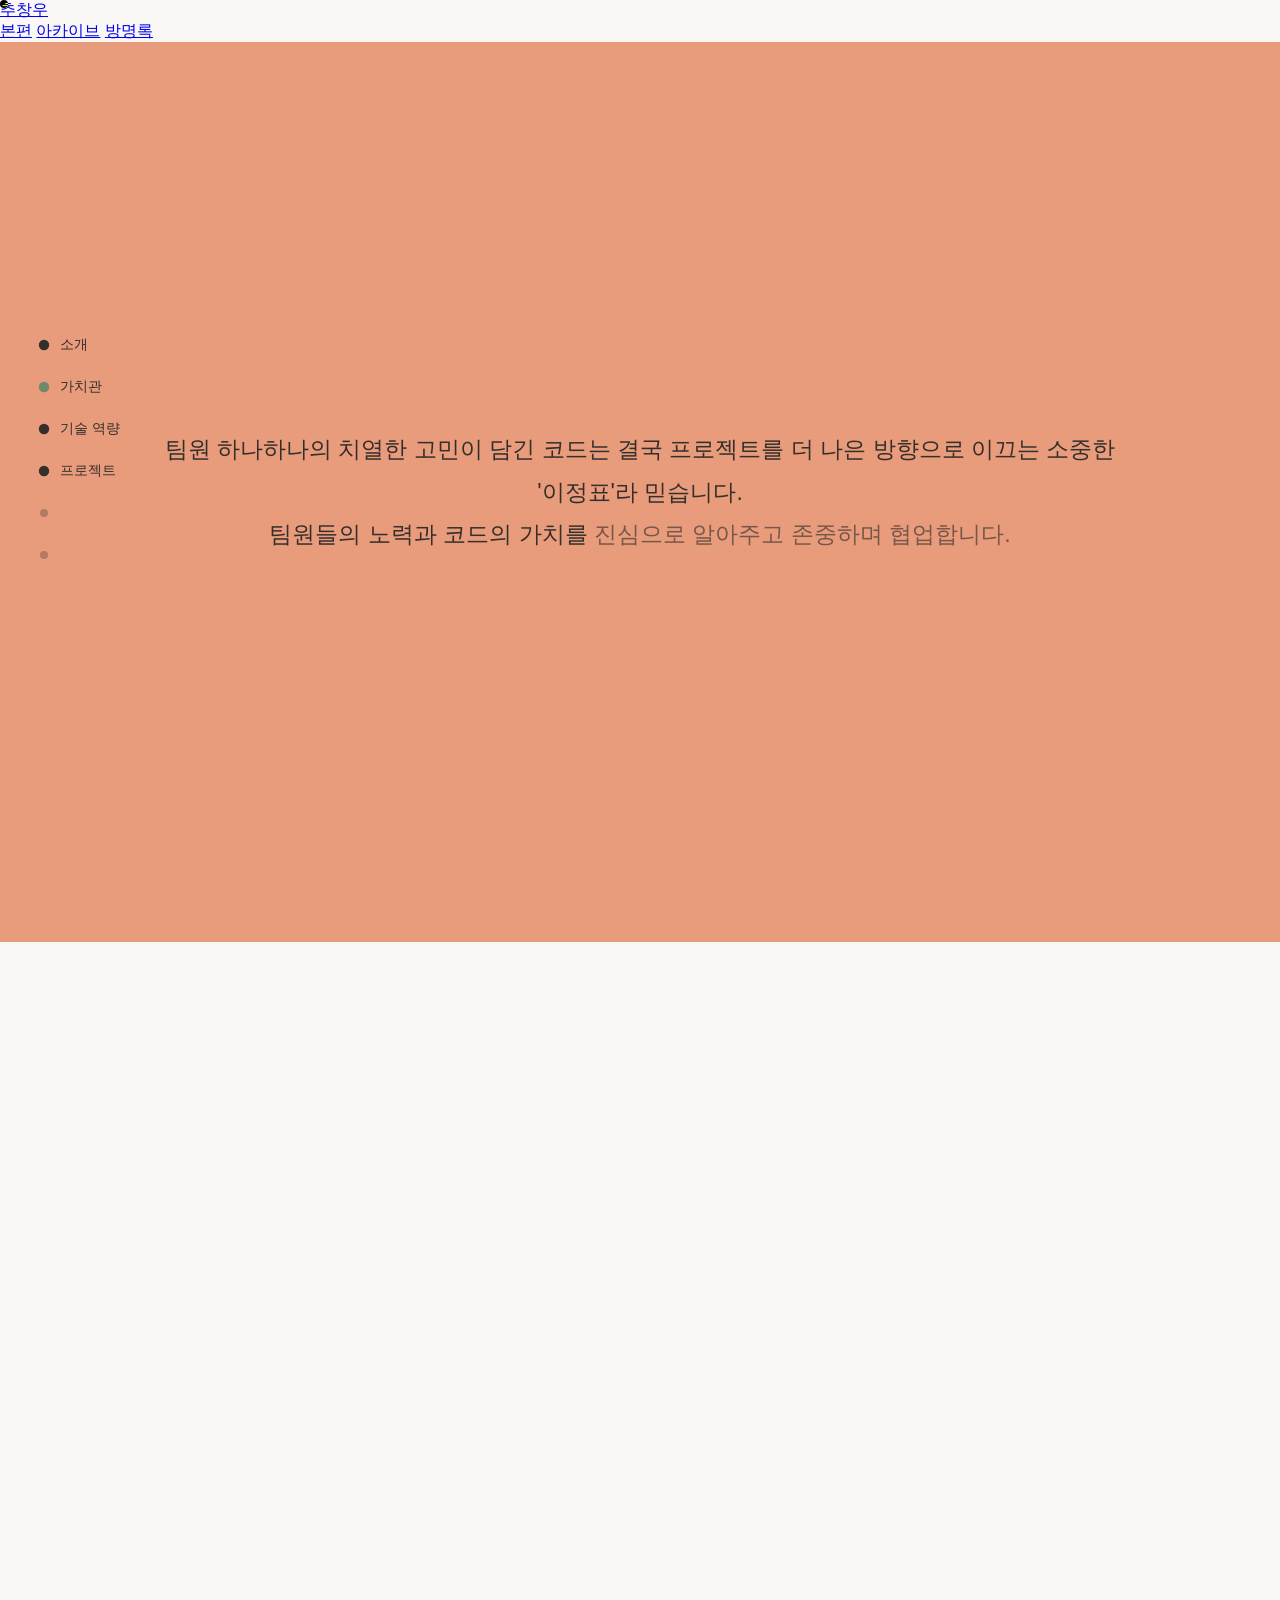
==== commit 2baf9a3f: "style: replace placeholder images with context-matched photos picsum 랜덤 플레이스홀더 3장을 씬 내러티브에 맞는 사진으로 교" ====
--- a/index.html
+++ b/index.html
@@ -100,7 +100,7 @@
         <section id="scene-1">
             <!-- Static Initial Background Photo (Aesthetic Workspace) -->
             <div class="s1-background-photo">
-                <img src="https://picsum.photos/id/180/1920/1080" alt="Intro Background Photo 1">
+                <img src="https://images.unsplash.com/photo-1522071820081-009f0129c71c?w=1920&q=80&fit=crop" alt="따뜻한 조명 아래 함께 개발하는 팀">
             </div>
 
             <!-- 4 Full-Screen Image Slides (Fame-Estate Style) -->
@@ -158,7 +158,7 @@
         <!-- ================= Scene 2.2: Identity Loop 2 (유연성) ================= -->
         <section id="scene-2-2">
             <div id="s2-2-img-wrapper">
-                <img src="https://picsum.photos/id/390/1920/1080" id="s2-2-img" alt="Flexibility">
+                <img src="https://images.unsplash.com/photo-1531482615713-2afd69097998?w=1920&q=80&fit=crop" id="s2-2-img" alt="화면 앞에 모여 함께 문제를 파고드는 개발자들">
                 <div id="s2-2-overlay"></div>
             </div>
             <div id="s2-2-content">
@@ -171,7 +171,7 @@
         <section id="scene-2-3">
             <div id="s2-3-layout">
                 <div id="s2-3-left">
-                    <img src="https://picsum.photos/id/660/1000/1500" id="s2-3-img" alt="Communication">
+                    <img src="https://images.unsplash.com/photo-1543269865-cbf427effbad?w=1000&h=1500&fit=crop&q=80" id="s2-3-img" alt="서로의 이야기를 웃으며 경청하는 동료들">
                 </div>
                 <div id="s2-3-right">
                     <h2 id="s2-3-title">"경청에서 대안을 찾는 네비게이터"<br>— 공감 중심의 소통가</h2>
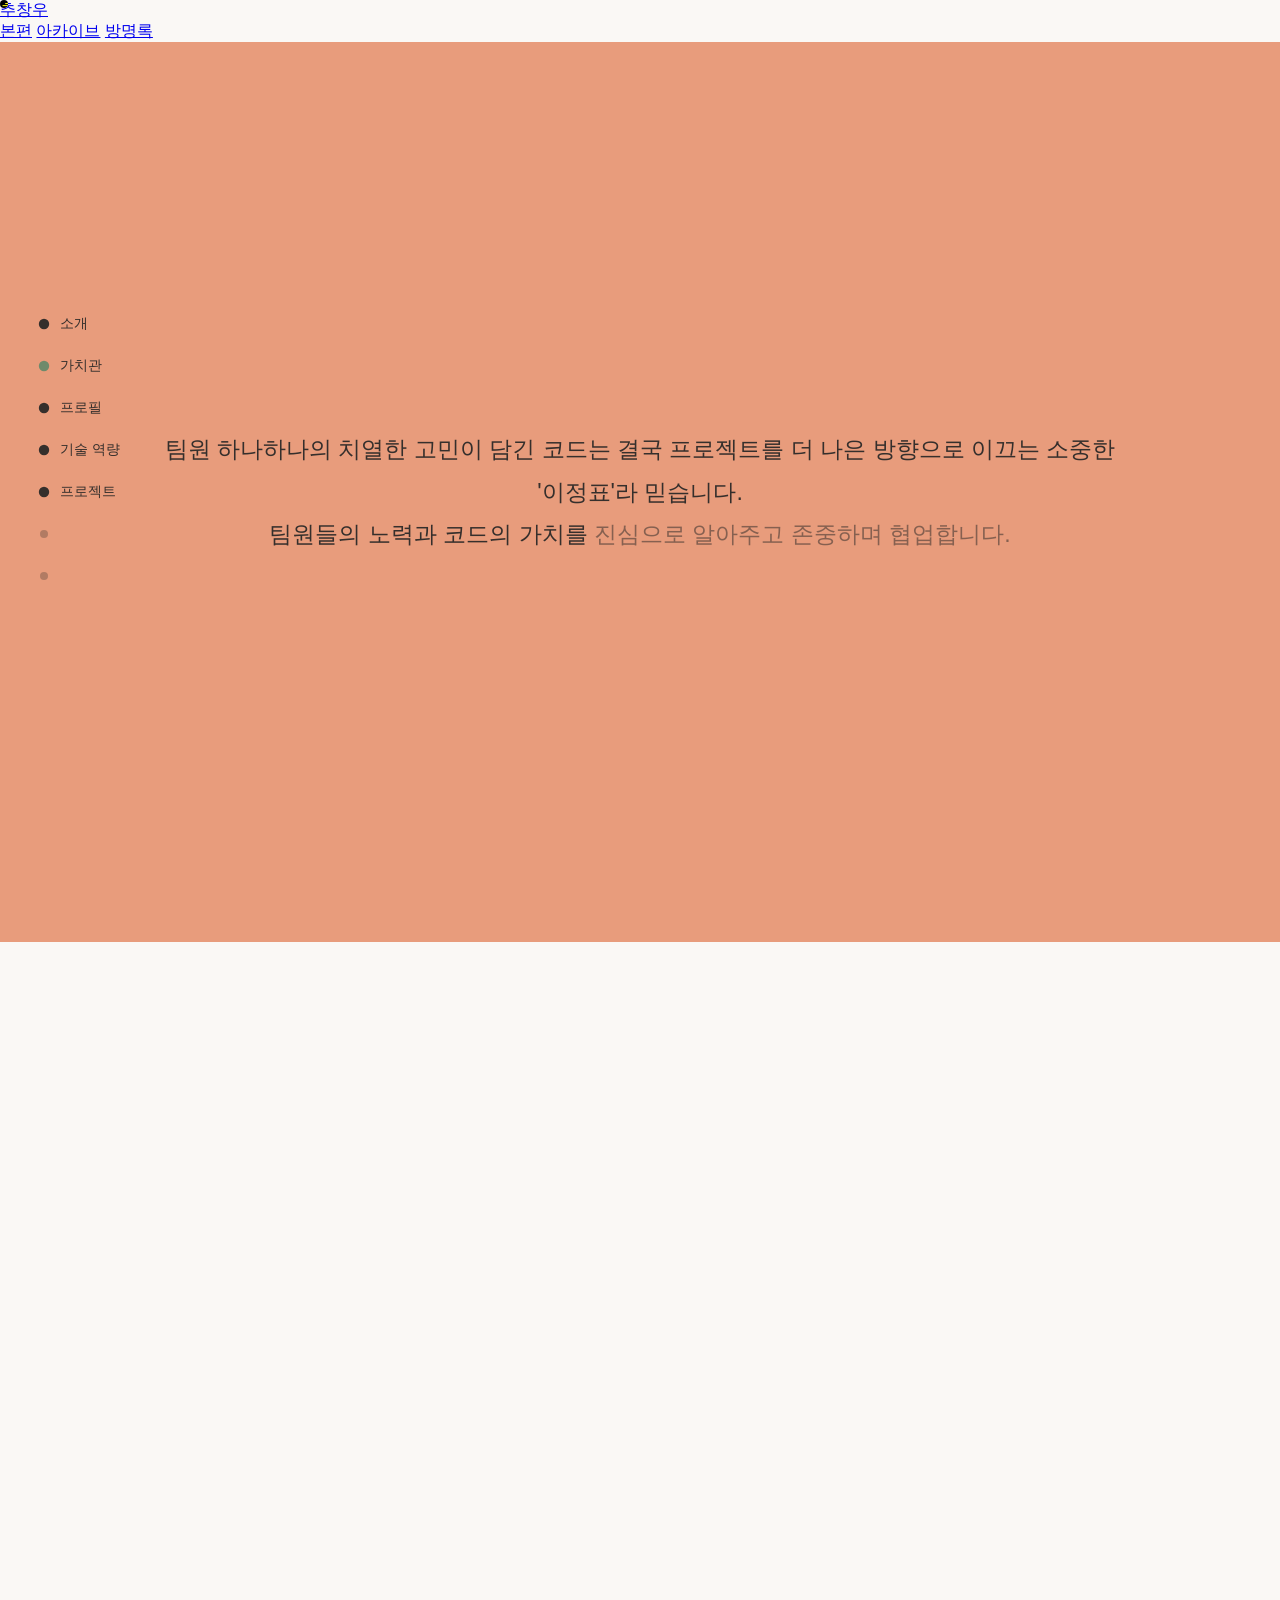
==== commit 509ea34b: "feat: add profile card-flip scene between values and skills 가치관 3막 종료 후 '주인공 리빌' 씬(0.56~0.63) 삽입. fa" ====
--- a/index.html
+++ b/index.html
@@ -42,7 +42,8 @@
     <div id="film-progress" class="pointer-events-none fixed top-0 left-0 z-[1200] h-[3px] w-full">
         <div id="film-progress-fill" class="h-full w-full origin-left scale-x-0 bg-apricot will-change-transform"></div>
         <span class="absolute top-0 left-[22%] h-full w-[2px] bg-charcoal/30" title="가치관"></span>
-        <span class="absolute top-0 left-[60%] h-full w-[2px] bg-charcoal/30" title="기술 역량"></span>
+        <span class="absolute top-0 left-[56%] h-full w-[2px] bg-charcoal/30" title="프로필"></span>
+        <span class="absolute top-0 left-[63%] h-full w-[2px] bg-charcoal/30" title="기술 역량"></span>
         <span class="absolute top-0 left-[70%] h-full w-[2px] bg-charcoal/30" title="프로젝트"></span>
         <span class="absolute top-0 left-[88%] h-full w-[2px] bg-charcoal/30" title="협업 스타일"></span>
         <span class="absolute top-0 left-[96%] h-full w-[2px] bg-charcoal/30" title="연락처"></span>
@@ -68,7 +69,11 @@
             <span class="nav-dot"></span>
             <span class="nav-label">가치관</span>
         </a>
-        <a href="#" class="nav-item" data-p="0.60">
+        <a href="#" class="nav-item" data-p="0.57">
+            <span class="nav-dot"></span>
+            <span class="nav-label">프로필</span>
+        </a>
+        <a href="#" class="nav-item" data-p="0.64">
             <span class="nav-dot"></span>
             <span class="nav-label">기술 역량</span>
         </a>
@@ -180,6 +185,54 @@
             </div>
         </section>
 
+        <!-- ================= Scene About: 주인공 프로필 카드 (rotateY 플립) ================= -->
+        <section id="scene-about">
+            <div class="flex flex-col items-center gap-8">
+                <div id="sa-heading" class="text-center will-change-[transform,opacity] opacity-0">
+                    <p class="mb-3 text-sm font-bold tracking-[4px] text-olive">PROFILE</p>
+                    <h2 class="font-batang text-[clamp(1.8rem,3vw,3rem)] text-charcoal">이 영화의 주인공을 소개합니다</h2>
+                </div>
+
+                <!-- 클립 리빌 래퍼 → 스케일 래퍼(perspective) → 카드(rotateY) -->
+                <div id="sa-clip">
+                    <div id="sa-scale">
+                        <div id="sa-card-inner">
+                            <!-- 앞면: 사진 -->
+                            <div class="sa-face sa-front">
+                                <img id="sa-photo" src="https://images.unsplash.com/photo-1507003211169-0a1dd7228f2d?w=800&h=1067&fit=crop&q=80" alt="추창우 프로필 사진 (교체 예정)">
+                                <div class="sa-front-name">
+                                    <span class="font-batang">추창우</span>
+                                </div>
+                            </div>
+                            <!-- 뒷면: 프로필 스탯 -->
+                            <div class="sa-face sa-back">
+                                <div class="sa-item">
+                                    <span class="sa-label">이름</span>
+                                    <span class="sa-value font-batang">추창우</span>
+                                </div>
+                                <div class="sa-item">
+                                    <span class="sa-label">MBTI</span>
+                                    <span class="sa-value font-batang">ESFP</span>
+                                </div>
+                                <div class="sa-item">
+                                    <span class="sa-label">거주지</span>
+                                    <span class="sa-value font-batang">수원</span>
+                                </div>
+                                <div class="sa-item">
+                                    <span class="sa-label">관심 분야</span>
+                                    <span class="sa-value font-batang">현재는 백엔드</span>
+                                </div>
+                                <div class="sa-item">
+                                    <span class="sa-label">취미</span>
+                                    <span class="sa-value font-batang">탁구 <em class="sa-new">NEW</em>, 볼링</span>
+                                </div>
+                            </div>
+                        </div>
+                    </div>
+                </div>
+            </div>
+        </section>
+
         <!-- ================= Scene 3: Skills ================= -->
         <section id="scene-3">
             <h2 id="s3-title">핵심 기술 및 역량</h2>
--- a/css/style.css
+++ b/css/style.css
@@ -403,6 +403,104 @@
 #s2-3-desc { font-size: clamp(1rem, 1.2vw, 1.2rem); line-height: 1.8; color: rgba(44, 44, 44, 0.8); opacity: 0; will-change: transform, opacity; word-break: keep-all; }
 
 /* ==========================================================================
+   Scene About: 주인공 프로필 카드 (fame-estate rotateY 스크럽 이식)
+   ========================================================================== */
+#scene-about { z-index: 20; }
+
+/* 클립 리빌 래퍼: 인트로 슬라이드와 동일한 clip-path 확장 기법 */
+#sa-clip {
+    clip-path: polygon(50% 50%, 50% 50%, 50% 50%, 50% 50%);
+    opacity: 0;
+    will-change: clip-path, opacity;
+}
+
+/* 스케일 래퍼: 클립 확장 시 역보정 스케일 + 3D 원근 무대 */
+#sa-scale {
+    perspective: 1400px;
+    transform: scale(0.35);
+    will-change: transform;
+}
+
+/* 카드 본체: rotateY 스크럽 대상 */
+#sa-card-inner {
+    position: relative;
+    width: min(38vh, 78vw);
+    aspect-ratio: 3 / 4;
+    transform-style: preserve-3d;
+    will-change: transform;
+}
+
+.sa-face {
+    position: absolute;
+    inset: 0;
+    border-radius: 24px;
+    overflow: hidden;
+    backface-visibility: hidden;
+    -webkit-backface-visibility: hidden;
+    box-shadow: 0 25px 60px rgba(44, 44, 44, 0.18);
+}
+
+.sa-front { background: var(--color-charcoal); }
+.sa-front img {
+    width: 100%;
+    height: 100%;
+    object-fit: cover;
+}
+.sa-front-name {
+    position: absolute;
+    left: 0;
+    right: 0;
+    bottom: 0;
+    padding: 18px 24px;
+    background: linear-gradient(transparent, rgba(53, 47, 44, 0.85));
+    color: var(--color-cream);
+    font-size: 1.4rem;
+    letter-spacing: 2px;
+}
+
+/* 뒷면: 미리 180도 돌려두면 backface-visibility가 앞/뒤 교체를 자동 처리 */
+.sa-back {
+    transform: rotateY(180deg);
+    background: var(--color-cream);
+    border: 1.5px solid rgba(232, 156, 124, 0.5);
+    display: flex;
+    flex-direction: column;
+    justify-content: center;
+    gap: 1.35rem;
+    padding: 9% 11%;
+}
+.sa-item {
+    display: flex;
+    flex-direction: column;
+    gap: 0.15rem;
+    opacity: 0;
+    will-change: transform, opacity;
+}
+.sa-label {
+    font-size: 0.75rem;
+    font-weight: 700;
+    letter-spacing: 2.5px;
+    color: var(--color-olive);
+}
+.sa-value {
+    font-size: clamp(1.25rem, 2.1vh, 1.7rem);
+    color: var(--color-charcoal);
+    white-space: nowrap;
+}
+.sa-new {
+    font-style: normal;
+    font-size: 0.62rem;
+    font-weight: 700;
+    letter-spacing: 1px;
+    color: var(--color-cream);
+    background: var(--color-apricot);
+    border-radius: 999px;
+    padding: 2px 8px;
+    vertical-align: middle;
+    margin-left: 2px;
+}
+
+/* ==========================================================================
    Scene 3: Skills
    ========================================================================== */
 #scene-3 { z-index: 20; flex-direction: column; }
@@ -415,14 +513,7 @@
     will-change: transform, opacity;
     white-space: nowrap; /* Prevent title from breaking into multiple lines */
 }
-.skills-grid {
-    display: flex;
-    flex-wrap: wrap;
-    gap: 20px;
-    max-width: 950px;
-    justify-content: center;
-    pointer-events: auto;
-}
+/* 스킬 그리드 컨테이너 레이아웃은 Tailwind 유틸리티로 전환됨 (index.html #s3-tags) */
 .skill-tag {
     display: flex;
     align-items: center;
@@ -472,45 +563,7 @@
     opacity: 0; /* Default invisible */
     will-change: transform, opacity;
 }
-.project-track {
-    display: flex;
-    gap: 5vw;
-    padding: 0 15vw;
-    height: 70vh;
-}
-.project-card {
-    width: 400px;
-    height: 100%;
-    background: var(--color-cream);
-    border-radius: 24px;
-    flex-shrink: 0;
-    box-shadow: 0 20px 50px rgba(44, 44, 44, 0.08);
-    overflow: hidden;
-    display: flex;
-    flex-direction: column;
-    pointer-events: auto;
-    will-change: transform;
-    transition: transform 0.4s cubic-bezier(0.16, 1, 0.3, 1);
-}
-.project-card:hover { transform: translateY(-12px); }
-.p-img { width: 100%; height: 45%; object-fit: cover; }
-.p-content { padding: 30px; display: flex; flex-direction: column; flex: 1; }
-.p-stack { font-size: 0.85rem; color: var(--color-olive); font-weight: 700; margin-bottom: 10px; letter-spacing: 0.5px; } /* Olive point color */
-.p-title { font-size: 1.5rem; margin-bottom: 15px; font-family: var(--font-title); }
-.p-desc { font-size: 1rem; color: rgba(44, 44, 44, 0.8); line-height: 1.6; margin-bottom: auto; word-break: keep-all; }
-.p-link {
-    display: inline-block;
-    margin-top: 20px;
-    padding: 12px 24px;
-    background: var(--color-charcoal);
-    color: var(--color-cream);
-    text-decoration: none;
-    border-radius: 50px;
-    font-size: 0.9rem;
-    text-align: center;
-    transition: background 0.3s;
-}
-.p-link:hover { background: var(--color-olive); }
+/* 프로젝트 트랙/카드 정적 스타일은 Tailwind 유틸리티로 전환됨 (index.html #s4-track) */
 
 /* ==========================================================================
    Scene 5: Co-creation (Monologue Timeline)
@@ -570,40 +623,7 @@
     opacity: 0; /* Default invisible */
     will-change: transform, opacity;
 }
-.s6-links {
-    display: flex;
-    gap: 20px;
-    margin-bottom: 5rem;
-    flex-wrap: wrap;
-    justify-content: center;
-}
-.s6-link {
-    padding: 12px 28px;
-    border: 1px solid rgba(250, 248, 245, 0.3);
-    border-radius: 50px;
-    color: var(--color-cream);
-    text-decoration: none;
-    font-size: 1.05rem;
-    opacity: 0; /* Default invisible */
-    transition: all 0.4s ease;
-    will-change: transform, opacity;
-    pointer-events: auto;
-}
-.s6-link:hover {
-    background: var(--color-cream);
-    color: var(--color-charcoal);
-}
-
-footer {
-    position: absolute;
-    bottom: 40px;
-    width: 100%;
-    text-align: center;
-    font-size: 0.9rem;
-    color: rgba(250, 248, 245, 0.6);
-    opacity: 0;
-    will-change: opacity;
-}
+/* 아웃트로 링크/푸터 정적 스타일은 Tailwind 유틸리티로 전환됨 (index.html #s6-links, #footer) */
 
 /* ==========================================================================
    Responsive Queries
@@ -613,6 +633,5 @@
     #s2-3-layout { flex-direction: column; }
     #s2-3-left { height: 40%; flex: none; }
     #s2-3-right { height: 60%; padding: 10%; text-align: center; }
-    .project-track { height: 60vh; gap: 8vw; }
-    .project-card { width: 85vw; }
-}
+    /* 프로젝트 트랙/카드 반응형은 Tailwind 반응형 유틸리티(md:)로 전환됨 */
+}
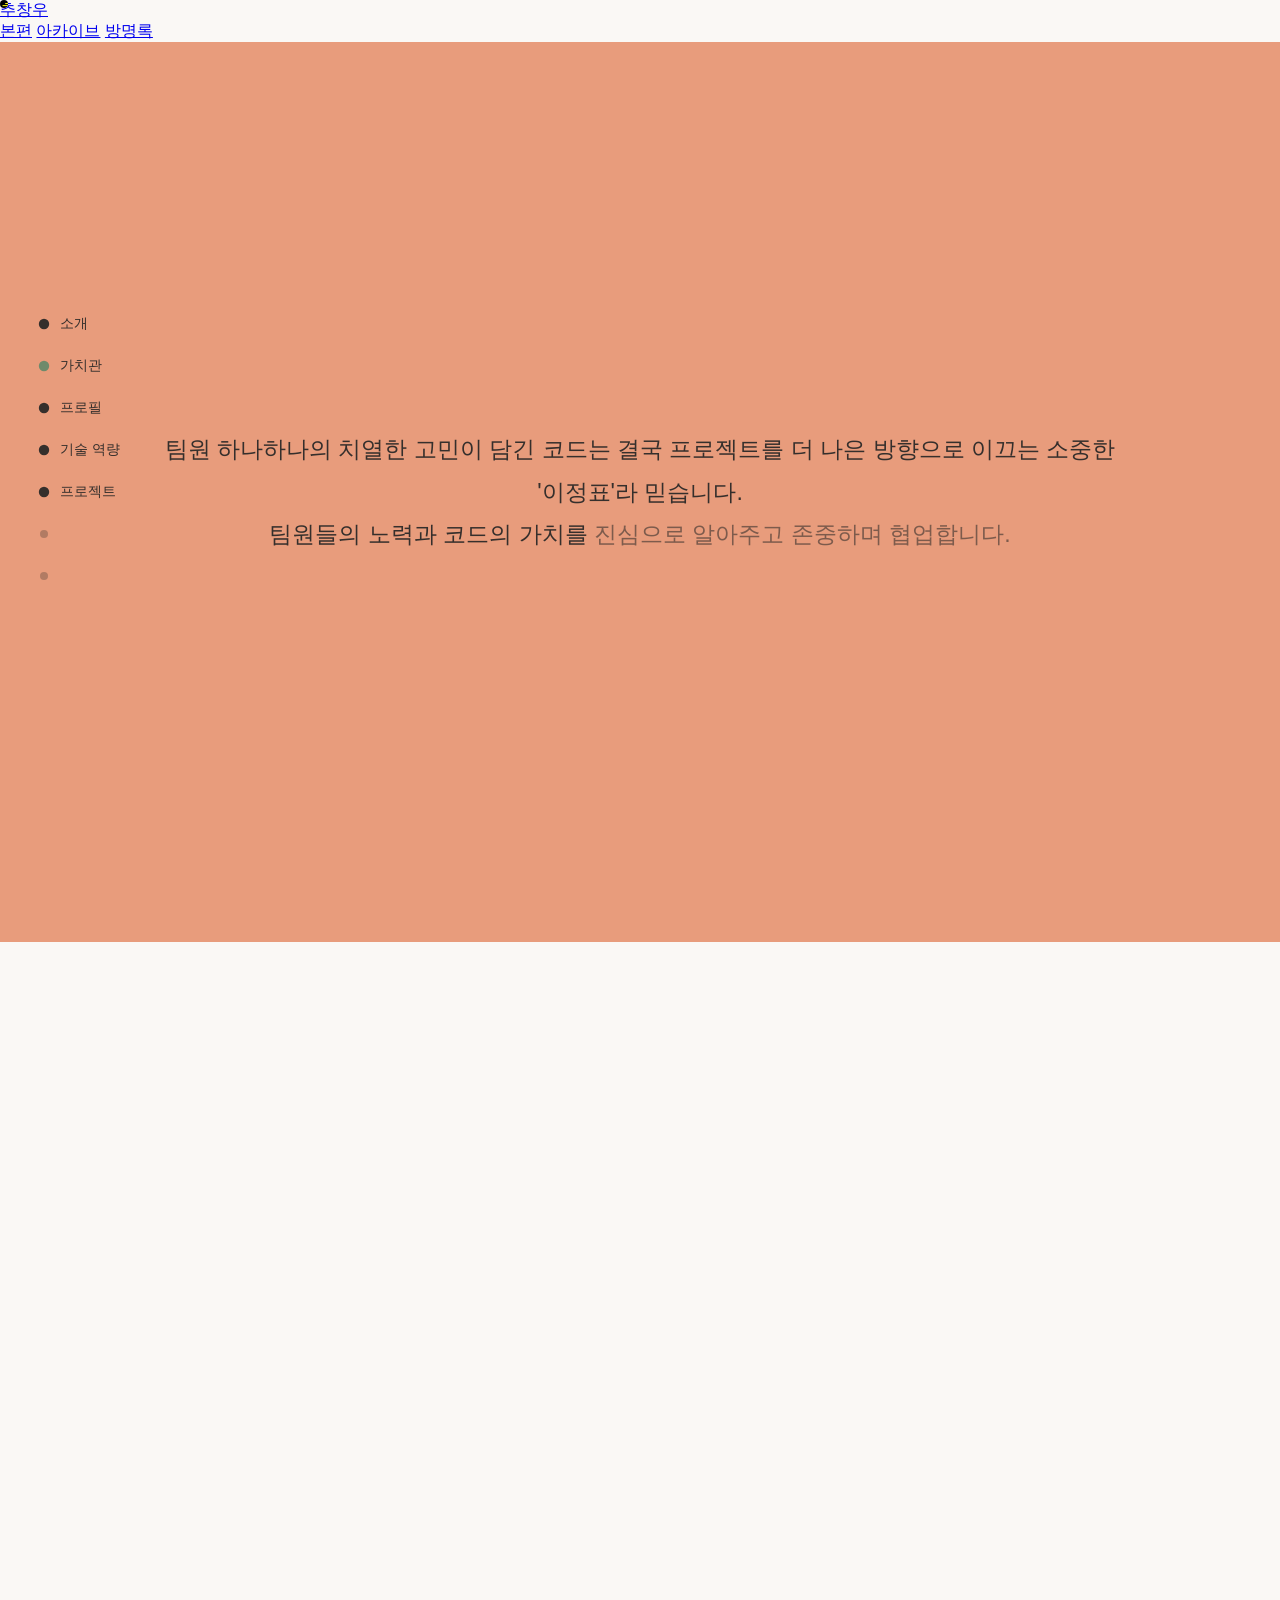
==== commit 3604c9b7: "refactor: replace card flip with photo + stat typography layout 카드 뒤집기 연출을 제거하고 좌측 사진(클립 리빌 유지) + 우측" ====
--- a/index.html
+++ b/index.html
@@ -185,48 +185,40 @@
             </div>
         </section>
 
-        <!-- ================= Scene About: 주인공 프로필 카드 (rotateY 플립) ================= -->
+        <!-- ================= Scene About: 프로필 (사진 클립 리빌 + 스탯 타이포) ================= -->
         <section id="scene-about">
-            <div class="flex flex-col items-center gap-8">
-                <div id="sa-heading" class="text-center will-change-[transform,opacity] opacity-0">
-                    <p class="mb-3 text-sm font-bold tracking-[4px] text-olive">PROFILE</p>
-                    <h2 class="font-batang text-[clamp(1.8rem,3vw,3rem)] text-charcoal">이 영화의 주인공을 소개합니다</h2>
-                </div>
-
-                <!-- 클립 리빌 래퍼 → 스케일 래퍼(perspective) → 카드(rotateY) -->
-                <div id="sa-clip">
+            <div class="flex w-full max-w-5xl items-center justify-center gap-14 px-6 md:gap-24">
+                <!-- 좌: 사진 (클립 리빌) -->
+                <div id="sa-clip" class="shrink-0">
                     <div id="sa-scale">
-                        <div id="sa-card-inner">
-                            <!-- 앞면: 사진 -->
-                            <div class="sa-face sa-front">
-                                <img id="sa-photo" src="https://images.unsplash.com/photo-1507003211169-0a1dd7228f2d?w=800&h=1067&fit=crop&q=80" alt="추창우 프로필 사진 (교체 예정)">
-                                <div class="sa-front-name">
-                                    <span class="font-batang">추창우</span>
-                                </div>
-                            </div>
-                            <!-- 뒷면: 프로필 스탯 -->
-                            <div class="sa-face sa-back">
-                                <div class="sa-item">
-                                    <span class="sa-label">이름</span>
-                                    <span class="sa-value font-batang">추창우</span>
-                                </div>
-                                <div class="sa-item">
-                                    <span class="sa-label">MBTI</span>
-                                    <span class="sa-value font-batang">ESFP</span>
-                                </div>
-                                <div class="sa-item">
-                                    <span class="sa-label">거주지</span>
-                                    <span class="sa-value font-batang">수원</span>
-                                </div>
-                                <div class="sa-item">
-                                    <span class="sa-label">관심 분야</span>
-                                    <span class="sa-value font-batang">현재는 백엔드</span>
-                                </div>
-                                <div class="sa-item">
-                                    <span class="sa-label">취미</span>
-                                    <span class="sa-value font-batang">탁구 <em class="sa-new">NEW</em>, 볼링</span>
-                                </div>
-                            </div>
+                        <div class="sa-photo-card">
+                            <img id="sa-photo" src="https://images.unsplash.com/photo-1507003211169-0a1dd7228f2d?w=800&h=1067&fit=crop&q=80" alt="추창우 프로필 사진 (교체 예정)">
+                        </div>
+                    </div>
+                </div>
+
+                <!-- 우: 헤딩 + 프로필 스탯 타이포 -->
+                <div class="flex flex-col gap-9">
+                    <div id="sa-heading" class="will-change-[transform,opacity] opacity-0">
+                        <p class="mb-3 text-sm font-bold tracking-[4px] text-olive">PROFILE</p>
+                        <h2 class="font-batang text-[clamp(1.8rem,3vw,3rem)] text-charcoal">추창우를 소개합니다</h2>
+                    </div>
+                    <div class="flex flex-col gap-6">
+                        <div class="sa-item">
+                            <span class="sa-label">MBTI</span>
+                            <span class="sa-value font-batang">ESFP</span>
+                        </div>
+                        <div class="sa-item">
+                            <span class="sa-label">거주지</span>
+                            <span class="sa-value font-batang">수원</span>
+                        </div>
+                        <div class="sa-item">
+                            <span class="sa-label">관심 분야</span>
+                            <span class="sa-value font-batang">현재는 백엔드</span>
+                        </div>
+                        <div class="sa-item">
+                            <span class="sa-label">취미</span>
+                            <span class="sa-value font-batang">탁구 <em class="sa-new">NEW</em>, 볼링</span>
                         </div>
                     </div>
                 </div>
--- a/css/style.css
+++ b/css/style.css
@@ -414,78 +414,46 @@
     will-change: clip-path, opacity;
 }
 
-/* 스케일 래퍼: 클립 확장 시 역보정 스케일 + 3D 원근 무대 */
+/* 스케일 래퍼: 클립 확장 시 역보정 스케일 */
 #sa-scale {
-    perspective: 1400px;
     transform: scale(0.35);
     will-change: transform;
 }
 
-/* 카드 본체: rotateY 스크럽 대상 */
-#sa-card-inner {
-    position: relative;
-    width: min(38vh, 78vw);
+/* 사진 카드 */
+.sa-photo-card {
+    width: min(36vh, 70vw);
     aspect-ratio: 3 / 4;
-    transform-style: preserve-3d;
-    will-change: transform;
-}
-
-.sa-face {
-    position: absolute;
-    inset: 0;
     border-radius: 24px;
     overflow: hidden;
-    backface-visibility: hidden;
-    -webkit-backface-visibility: hidden;
     box-shadow: 0 25px 60px rgba(44, 44, 44, 0.18);
-}
-
-.sa-front { background: var(--color-charcoal); }
-.sa-front img {
+    background: var(--color-charcoal);
+}
+.sa-photo-card img {
     width: 100%;
     height: 100%;
     object-fit: cover;
 }
-.sa-front-name {
-    position: absolute;
-    left: 0;
-    right: 0;
-    bottom: 0;
-    padding: 18px 24px;
-    background: linear-gradient(transparent, rgba(53, 47, 44, 0.85));
-    color: var(--color-cream);
-    font-size: 1.4rem;
-    letter-spacing: 2px;
-}
-
-/* 뒷면: 미리 180도 돌려두면 backface-visibility가 앞/뒤 교체를 자동 처리 */
-.sa-back {
-    transform: rotateY(180deg);
-    background: var(--color-cream);
-    border: 1.5px solid rgba(232, 156, 124, 0.5);
+
+/* 프로필 스탯: fame-estate stats 문법 (라벨 작게, 값 크게) */
+.sa-item {
     display: flex;
     flex-direction: column;
-    justify-content: center;
-    gap: 1.35rem;
-    padding: 9% 11%;
-}
-.sa-item {
-    display: flex;
-    flex-direction: column;
-    gap: 0.15rem;
+    gap: 0.3rem;
     opacity: 0;
     will-change: transform, opacity;
 }
 .sa-label {
-    font-size: 0.75rem;
+    font-size: 0.8rem;
     font-weight: 700;
-    letter-spacing: 2.5px;
+    letter-spacing: 3px;
     color: var(--color-olive);
 }
 .sa-value {
-    font-size: clamp(1.25rem, 2.1vh, 1.7rem);
+    font-size: clamp(1.7rem, 3.2vh, 2.4rem);
     color: var(--color-charcoal);
     white-space: nowrap;
+    line-height: 1.2;
 }
 .sa-new {
     font-style: normal;
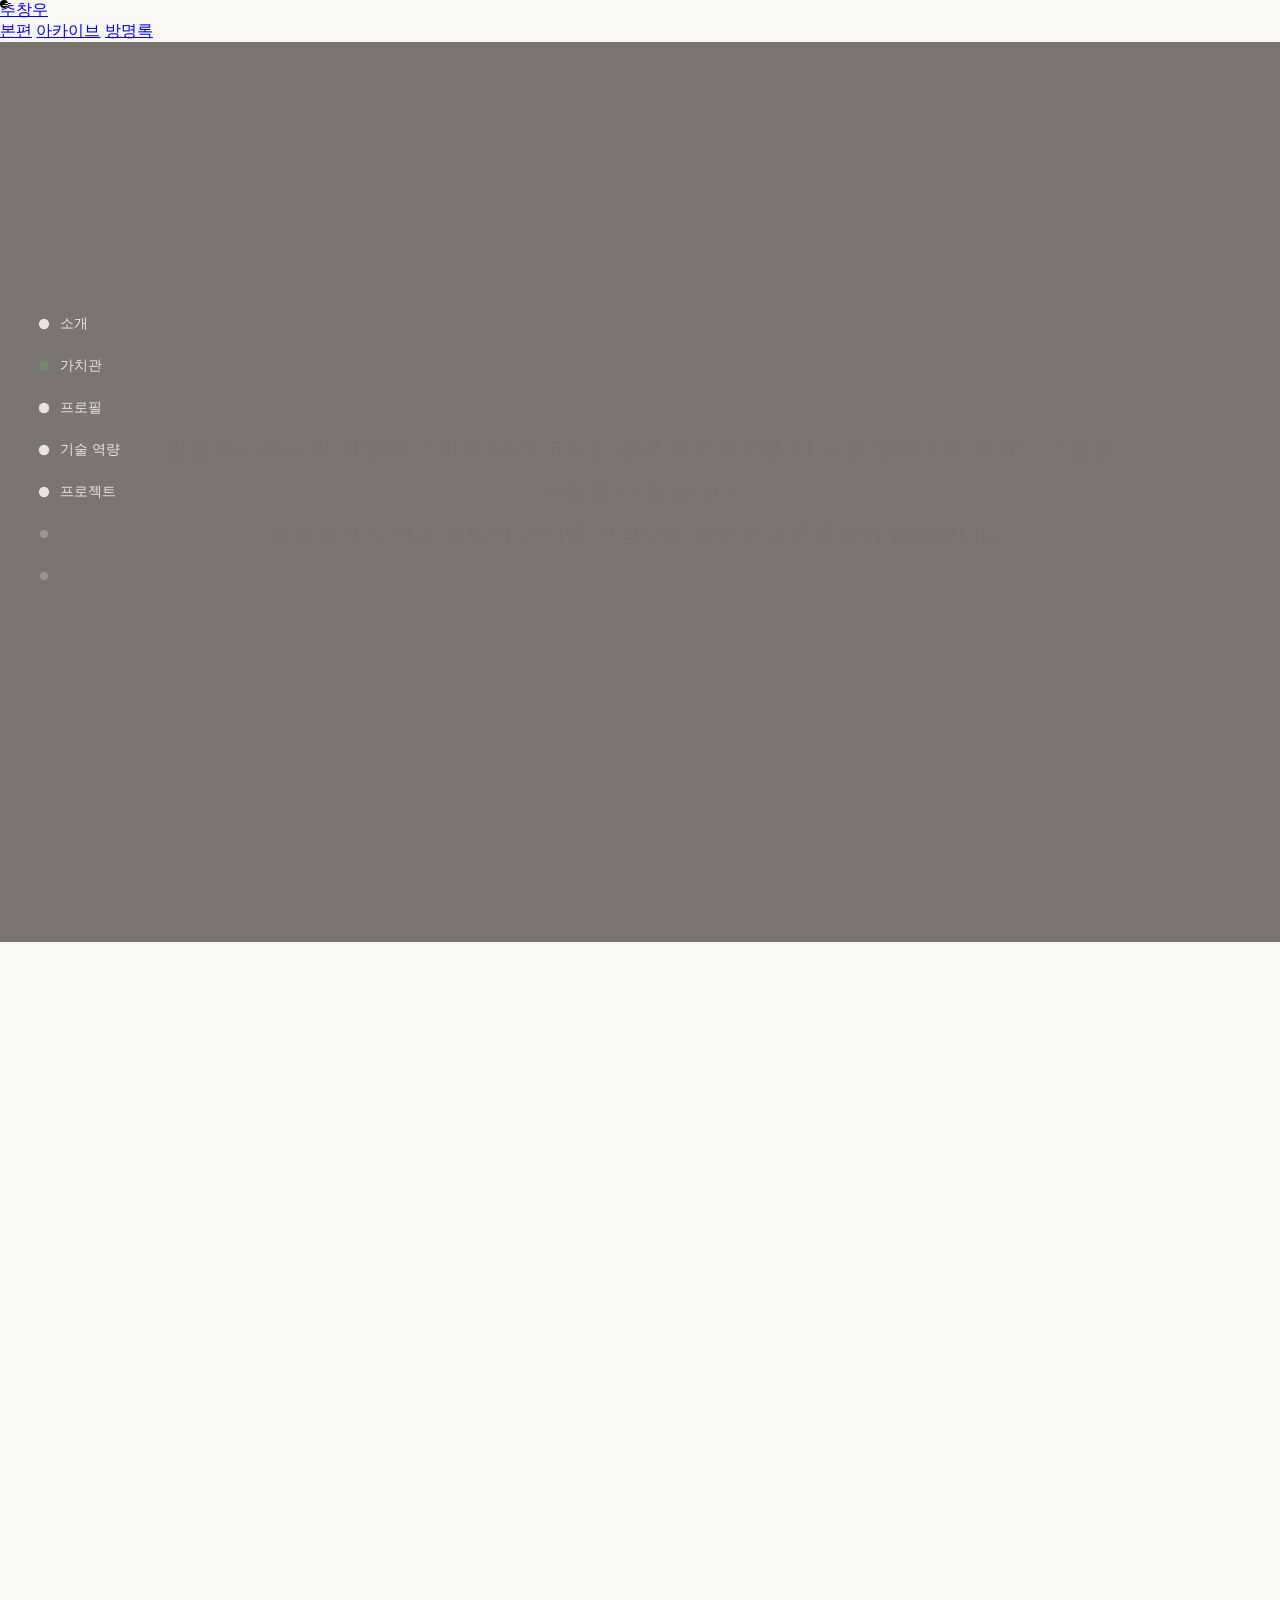
==== commit 5616a41e: "feat: use real profile photo in about scene 플레이스홀더를 assets/me.jpg 실제 사진으로 교체." ====
--- a/index.html
+++ b/index.html
@@ -192,7 +192,7 @@
                 <div id="sa-clip" class="shrink-0">
                     <div id="sa-scale">
                         <div class="sa-photo-card">
-                            <img id="sa-photo" src="https://images.unsplash.com/photo-1507003211169-0a1dd7228f2d?w=800&h=1067&fit=crop&q=80" alt="추창우 프로필 사진 (교체 예정)">
+                            <img id="sa-photo" src="assets/me.jpg" alt="추창우 프로필 사진">
                         </div>
                     </div>
                 </div>
